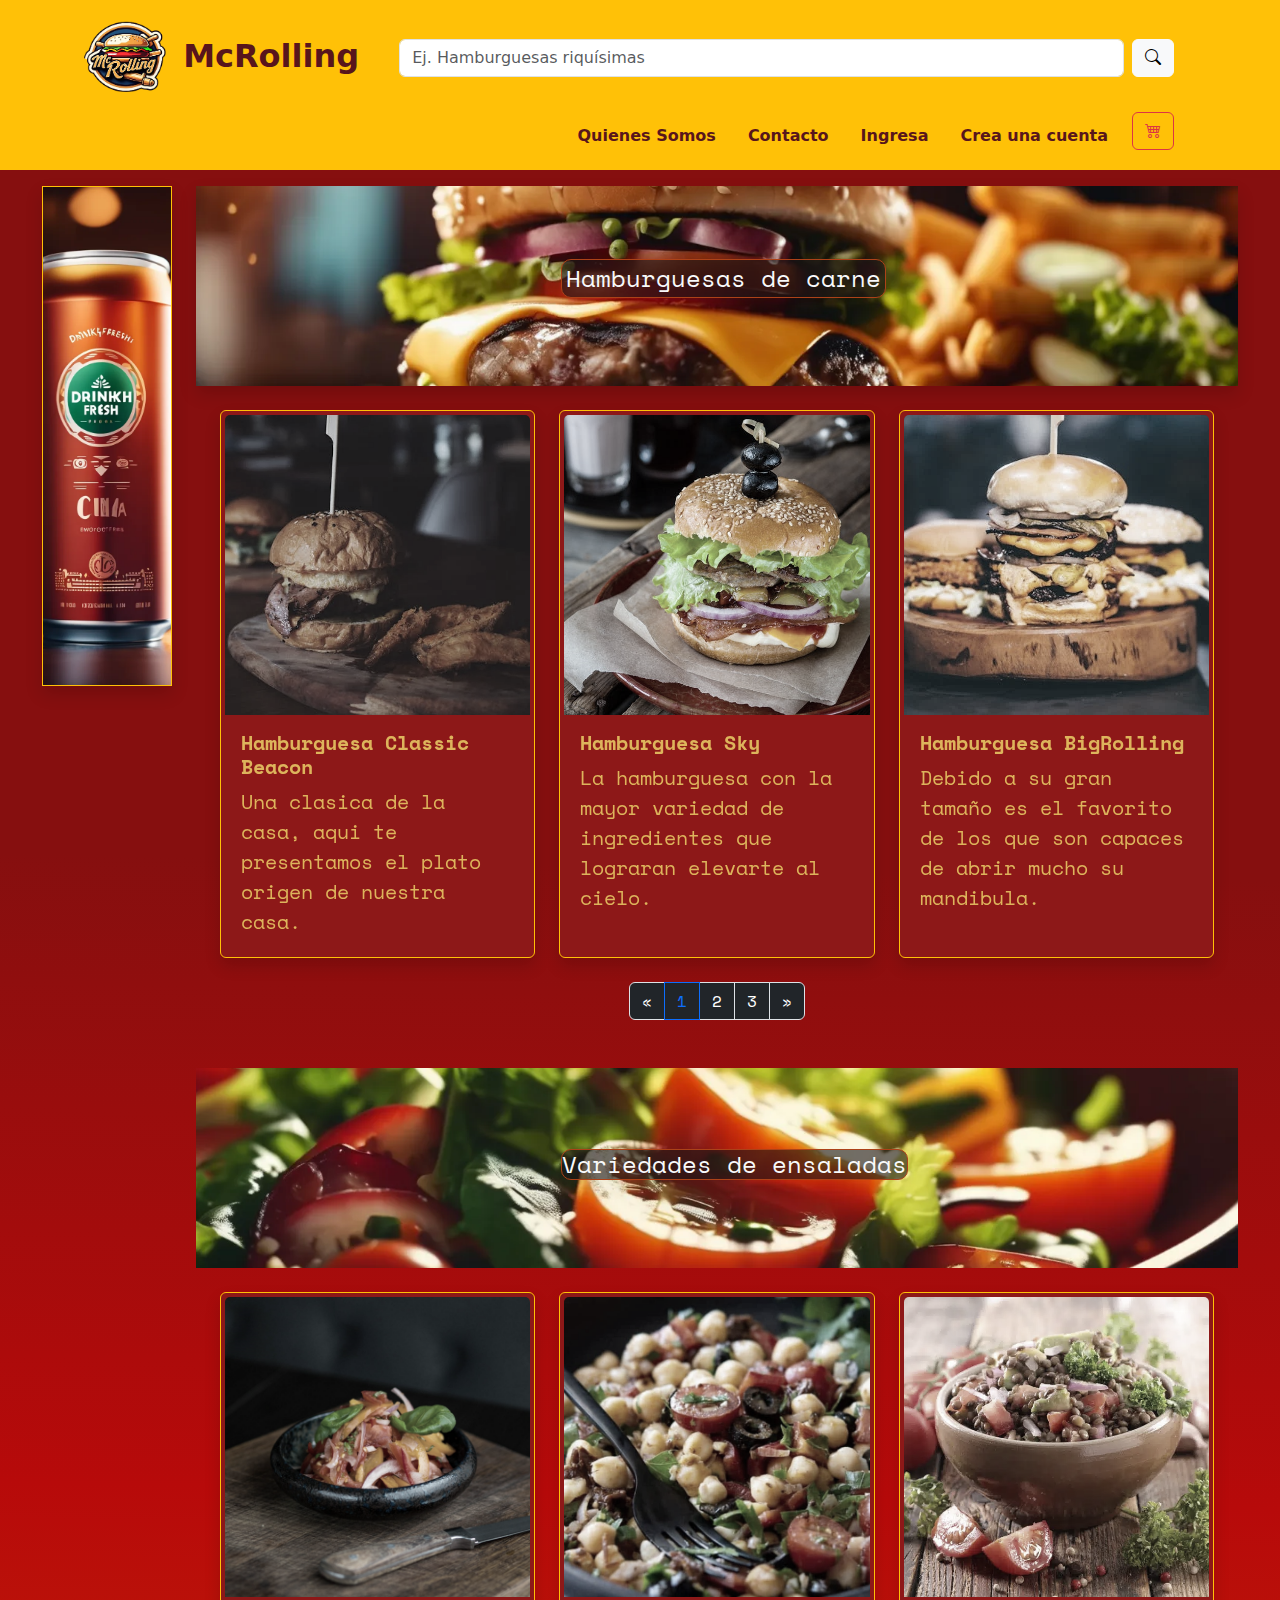
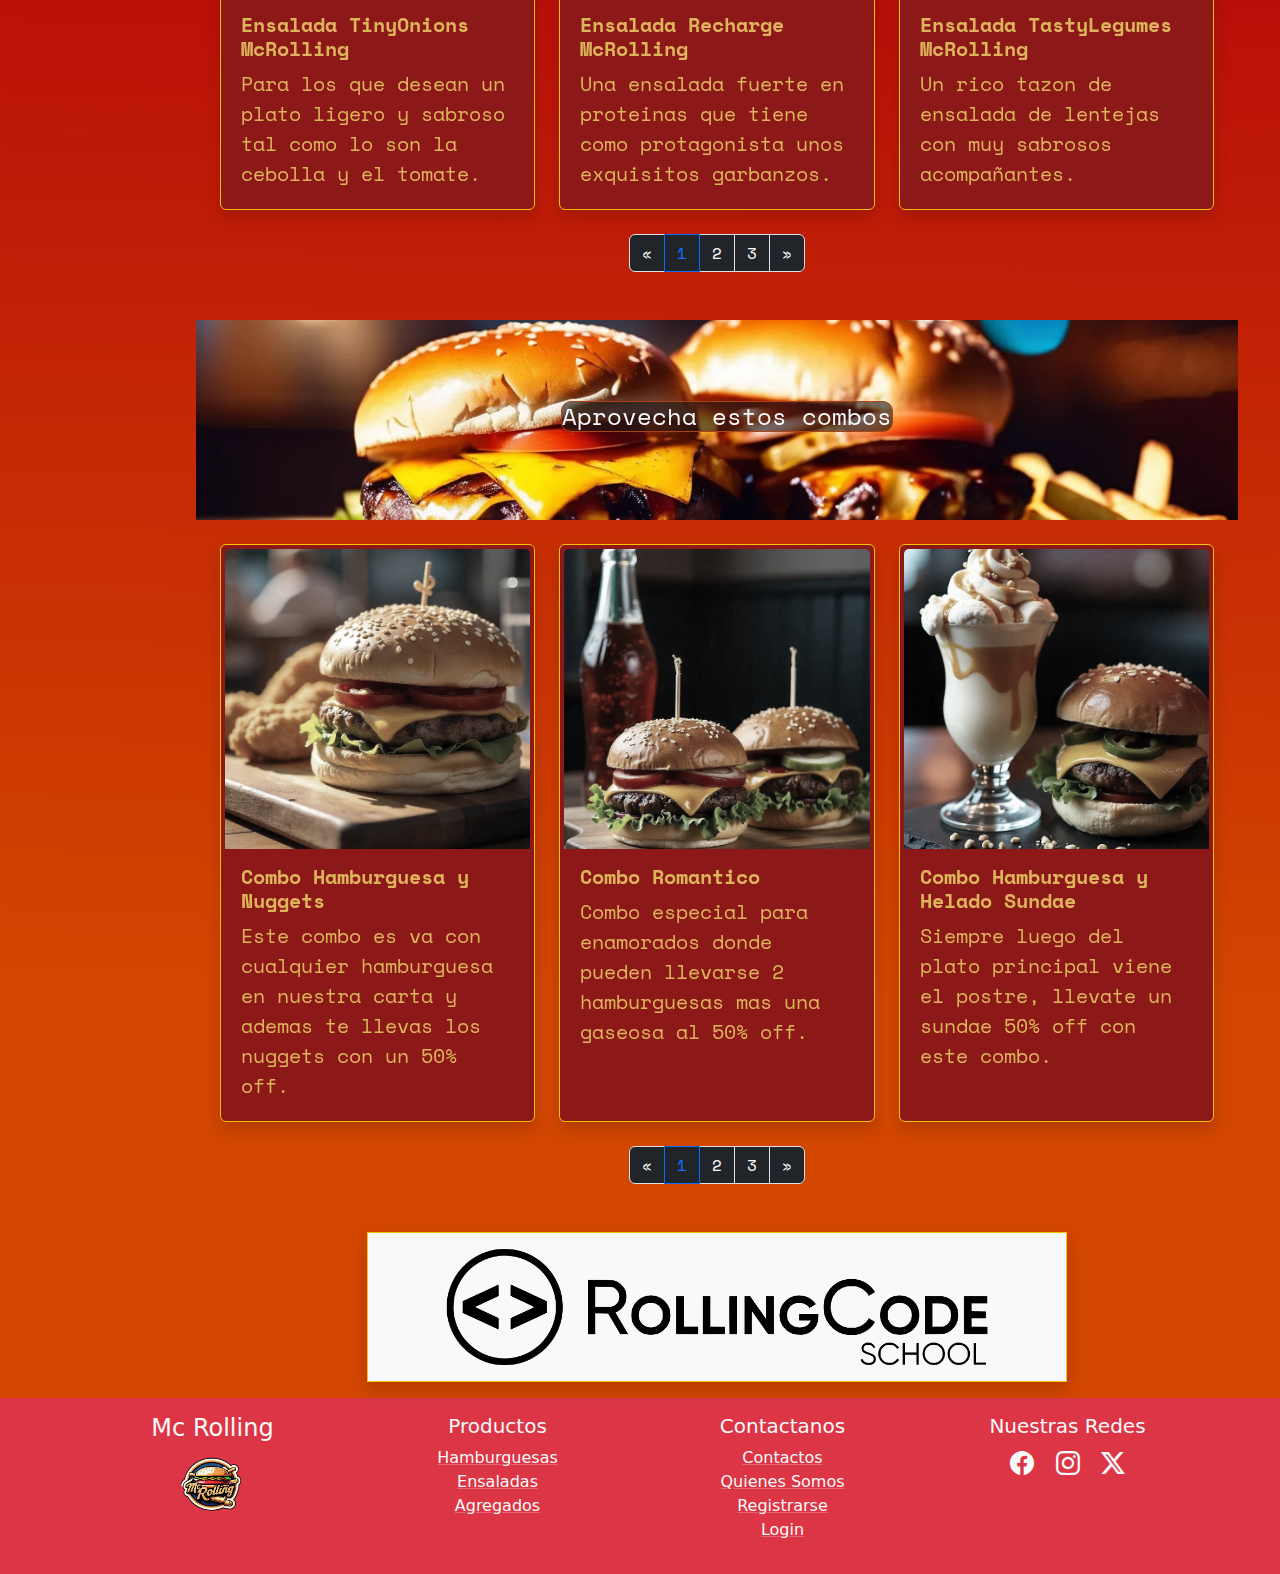
==== index.html @ 6b02cd33 "agruegue el js de boostrap al index" ====
<!DOCTYPE html>
<html lang="es">
  <head>
    <meta charset="UTF-8" />
    <meta name="viewport" content="width=device-width, initial-scale=1.0" />
    <meta
      name="Descripcion"
      content=" pagina oficial de venta de Hamburguesas McRolling"
    />
    <meta name="keywords" content="hamburguesas McRolling" />
    <meta
      name="Autor"
      content="Victor H. Llanos, Rita Natalia Borquez, Claudia Ximena Barrientos, Exequiel Ignacio Rojas"
    />
    <link rel="stylesheet" href="./css/bootstrap.min.css" />
    <link rel="stylesheet" href="./css/style.css" />
    <title>McRolling</title>
  </head>
  <body>
    <header>
      <nav class="navbar navbar-expand-lg navbar-warning bg-warning">
        <div
          class="container d-flex flex-row flex-wrap justify-content-between"
        >
          <a
            class="navbar-brand text-danger-emphasis fs-2 fw-bold titulo align-self-start"
            href="index.html"
          >
            <img
              src="./img/navbarLogo.png"
              alt="Logo"
              width="90"
              height="90"
              class="align-text-center"
            />
            <strong>McRolling</strong></a
          >
          <form
            class="d-flex justify-content-center flex-fill p-4"
            role="search"
          >
            <input
              class="form-control me-2"
              type="search"
              placeholder="Ej. Hamburguesas riquísimas"
              aria-label="Search"
            />
            <button class="btn btn btn-light" type="submit">
              <i class="bi bi-search"></i>
            </button>
          </form>

          <button
            class="navbar-toggler py-2 ms-2"
            type="button"
            data-bs-toggle="collapse"
            data-bs-target="#miMenu"
            aria-controls="navbarSupportedContent"
            aria-expanded="false"
            aria-label="Toggle navigation"
          >
            <span class="navbar-toggler-icon"></span>
          </button>
          <div
            class="collapse navbar-collapse justify-content-end align-items-end py-1"
            id="miMenu"
          >
            <ul class="navbar-nav nav-underline">
              <hr class="link-opacity-50" />
              <li class="nav-item">
                <a
                  class="nav-link text-danger-emphasis fw-bold"
                  aria-current="page"
                  href="./pages/acercaDeNosotros.html"
                  >Quienes Somos</a
                >
              </li>
              <li class="nav-item">
                <a
                  class="nav-link text-danger-emphasis fw-bold"
                  href="./pages/contactos.html"
                  >Contacto</a
                >
              </li>
              <li class="nav-item">
                <a
                  class="nav-link text-danger-emphasis fw-bold"
                  aria-current="page"
                  href="./pages/login.html"
                  >Ingresa</a
                >
              </li>
              <li class="nav-item">
                <a
                  class="nav-link text-danger-emphasis fw-bold"
                  href="./pages/registro.html"
                  >Crea una cuenta</a
                >
              </li>
            </ul>
            <form class="mb-2 px-3">
              <button class="btn btn-outline-danger me-2" type="button">
                <i class="bi bi-cart4"></i>
              </button>
            </form>
          </div>
        </div>
      </nav>
    </header>
    <main class="bg-main-fuente py-3">
      <section class="container-fluid">
        <div class="row justify-content-center gap-4 contenedor-sticky">
          <a
            class="col-2 contenedor-publicidad bg-warning p-0 border border-warning shadow"
            href="./pages/error404.html"
            target="_blank"
          >
            <img
              src="./img/Banner publicidad 2.png"
              alt="Imagen publicitario"
              class="img-publicidad"
            />
          </a>

          <div class="col-12 col-md-10 col-lg-10 row justify-content-center">
            <div class="contenedor-titulo-categoria">
              <img
                src="./img/img categoria titulo 1.png"
                alt="Categoria hamburguesas de carne"
                class="img-titulo-categoria shadow"
              />
              <h4 class="text-light titulo-categoria text-center p-1">
                Hamburguesas de carne
              </h4>
            </div>

            <div class="row col-12 py-3 justify-content-center">
              <article class="col-12 col-md-6 col-lg-4 my-2">
                <a
                  class="card p-1 h-100 border-warning link-underline link-underline-opacity-0 card-articulo shadow"
                  href="./pages/detalleProducto.html"
                >
                  <img
                    src="./img/Hamburguesa grilla.png"
                    class="card-img-top"
                    alt="Hamburguesa beacon"
                  />
                  <div class="card-body">
                    <h5 class="titulo-card">Hamburguesa Classic Beacon</h5>
                    <p class="card-text lead">
                      Una clasica de la casa, aqui te presentamos el plato
                      origen de nuestra casa.
                    </p>
                  </div>
                </a>
              </article>

              <article class="col-12 col-md-6 col-lg-4 my-2">
                <a
                  class="card p-1 h-100 border-warning link-underline link-underline-opacity-0 card-articulo shadow"
                  href="./pages/error404.html"
                >
                  <img
                    src="./img/Hamburguesa grilla2.png"
                    class="card-img-top"
                    alt="Hamburguesa beacon"
                  />
                  <div class="card-body">
                    <h5 class="titulo-card">Hamburguesa Sky</h5>
                    <p class="card-text lead">
                      La hamburguesa con la mayor variedad de ingredientes que
                      lograran elevarte al cielo.
                    </p>
                  </div>
                </a>
              </article>

              <article class="col-12 col-md-6 col-lg-4 my-2">
                <a
                  class="card p-1 h-100 border-warning link-underline link-underline-opacity-0 card-articulo shadow"
                  href="./pages/error404.html"
                >
                  <img
                    src="./img/Hamburguesa grilla3.png"
                    class="card-img-top"
                    alt="Hamburguesa beacon"
                  />
                  <div class="card-body">
                    <h5 class="titulo-card">Hamburguesa BigRolling</h5>
                    <p class="card-text lead">
                      Debido a su gran tamaño es el favorito de los que son
                      capaces de abrir mucho su mandibula.
                    </p>
                  </div>
                </a>
              </article>

              <div class="d-flex justify-content-center py-3">
                <nav aria-label="Navegacion de pagina categoria hamburguesas">
                  <ul class="pagination">
                    <li class="page-item">
                      <a
                        class="page-link text-bg-dark"
                        href="./pages/error404.html"
                        aria-label="Previous"
                      >
                        <span aria-hidden="true">&laquo;</span>
                      </a>
                    </li>
                    <li class="page-item active">
                      <a
                        class="page-link bg-dark text-primary"
                        href="./pages/error404.html"
                        >1</a
                      >
                    </li>
                    <li class="page-item">
                      <a
                        class="page-link text-bg-dark"
                        href="./pages/error404.html"
                        >2</a
                      >
                    </li>
                    <li class="page-item">
                      <a
                        class="page-link text-bg-dark"
                        href="./pages/error404.html"
                        >3</a
                      >
                    </li>
                    <li class="page-item">
                      <a
                        class="page-link text-bg-dark"
                        href="./pages/error404.html"
                        aria-label="Next"
                      >
                        <span aria-hidden="true">&raquo;</span>
                      </a>
                    </li>
                  </ul>
                </nav>
              </div>
            </div>

            <div class="contenedor-titulo-categoria">
              <img
                src="./img/img categoria titulo 2.png"
                alt="Categoria hamburguesas de carne"
                class="img-titulo-categoria"
              />
              <h4 class="text-light titulo-categoria text-center">
                Variedades de ensaladas
              </h4>
            </div>

            <div class="row col-12 py-3 justify-content-center">
              <article class="col-12 col-md-6 col-lg-4 my-2">
                <a
                  class="card p-1 h-100 border-warning link-underline link-underline-opacity-0 card-articulo shadow"
                  href="./pages/error404.html"
                >
                  <img
                    src="./img/Ensalada grilla 1.jpg"
                    class="card-img-top"
                    alt="Hamburguesa beacon"
                  />
                  <div class="card-body">
                    <h5 class="titulo-card">Ensalada TinyOnions McRolling</h5>
                    <p class="card-text lead">
                      Para los que desean un plato ligero y sabroso tal como lo
                      son la cebolla y el tomate.
                    </p>
                  </div>
                </a>
              </article>

              <article class="col-12 col-md-6 col-lg-4 my-2">
                <a
                  class="card p-1 h-100 border-warning link-underline link-underline-opacity-0 card-articulo shadow"
                  href="./pages/error404.html"
                >
                  <img
                    src="./img/Ensalada grilla 2.jpg"
                    class="card-img-top"
                    alt="Hamburguesa beacon"
                  />
                  <div class="card-body">
                    <h5 class="titulo-card">Ensalada Recharge McRolling</h5>
                    <p class="card-text lead">
                      Una ensalada fuerte en proteinas que tiene como
                      protagonista unos exquisitos garbanzos.
                    </p>
                  </div>
                </a>
              </article>

              <article class="col-12 col-md-6 col-lg-4 my-2">
                <a
                  class="card p-1 h-100 border-warning link-underline link-underline-opacity-0 card-articulo shadow"
                  href="./pages/detalleProducto2.html"
                >
                  <img
                    src="./img/Ensalada grilla 3.jpg"
                    class="card-img-top"
                    alt="Hamburguesa beacon"
                  />
                  <div class="card-body">
                    <h5 class="titulo-card">Ensalada TastyLegumes McRolling</h5>
                    <p class="card-text lead">
                      Un rico tazon de ensalada de lentejas con muy sabrosos
                      acompañantes.
                    </p>
                  </div>
                </a>
              </article>

              <div class="d-flex justify-content-center py-3">
                <nav aria-label="Navegacion de pagina categoria hamburguesas">
                  <ul class="pagination">
                    <li class="page-item">
                      <a
                        class="page-link text-bg-dark"
                        href="./pages/error404.html"
                        aria-label="Previous"
                      >
                        <span aria-hidden="true">&laquo;</span>
                      </a>
                    </li>
                    <li class="page-item active">
                      <a
                        class="page-link bg-dark text-primary"
                        href="./pages/error404.html"
                        >1</a
                      >
                    </li>
                    <li class="page-item">
                      <a
                        class="page-link text-bg-dark"
                        href="./pages/error404.html"
                        >2</a
                      >
                    </li>
                    <li class="page-item">
                      <a
                        class="page-link text-bg-dark"
                        href="./pages/error404.html"
                        >3</a
                      >
                    </li>
                    <li class="page-item">
                      <a
                        class="page-link text-bg-dark"
                        href="./pages/error404.html"
                        aria-label="Next"
                      >
                        <span aria-hidden="true">&raquo;</span>
                      </a>
                    </li>
                  </ul>
                </nav>
              </div>
            </div>

            <div class="contenedor-titulo-categoria">
              <img
                src="./img/img categoria titulo 3.png"
                alt="Categoria hamburguesas de carne"
                class="img-titulo-categoria"
              />
              <h4 class="text-light titulo-categoria text-center">
                Aprovecha estos combos
              </h4>
            </div>

            <div class="row col-12 py-3 justify-content-center">
              <article class="col-12 col-md-6 col-lg-4 my-2">
                <a
                  class="card p-1 h-100 border-warning link-underline link-underline-opacity-0 card-articulo shadow"
                  href="./pages/error404.html"
                >
                  <img
                    src="./img/Combo grilla 1.jpg"
                    class="card-img-top"
                    alt="Hamburguesa beacon"
                  />
                  <div class="card-body">
                    <h5 class="titulo-card">Combo Hamburguesa y Nuggets</h5>
                    <p class="card-text lead">
                      Este combo es va con cualquier hamburguesa en nuestra
                      carta y ademas te llevas los nuggets con un 50% off.
                    </p>
                  </div>
                </a>
              </article>

              <article class="col-12 col-md-6 col-lg-4 my-2">
                <a
                  class="card p-1 h-100 border-warning link-underline link-underline-opacity-0 card-articulo shadow"
                  href="./pages/error404.html"
                >
                  <img
                    src="./img/Combo grilla 2.jpeg"
                    class="card-img-top"
                    alt="Hamburguesa beacon"
                  />
                  <div class="card-body">
                    <h5 class="titulo-card">Combo Romantico</h5>
                    <p class="card-text lead">
                      Combo especial para enamorados donde pueden llevarse 2
                      hamburguesas mas una gaseosa al 50% off.
                    </p>
                  </div>
                </a>
              </article>

              <article class="col-12 col-md-6 col-lg-4 my-2">
                <a
                  class="card p-1 h-100 border-warning link-underline link-underline-opacity-0 card-articulo shadow"
                  href="./pages/error404.html"
                >
                  <img
                    src="./img/Combo grilla 3.jpeg"
                    class="card-img-top"
                    alt="Hamburguesa beacon"
                  />
                  <div class="card-body">
                    <h5 class="titulo-card">
                      Combo Hamburguesa y Helado Sundae
                    </h5>
                    <p class="card-text lead">
                      Siempre luego del plato principal viene el postre, llevate
                      un sundae 50% off con este combo.
                    </p>
                  </div>
                </a>
              </article>

              <div class="d-flex justify-content-center py-3">
                <nav aria-label="Navegacion de pagina categoria hamburguesas">
                  <ul class="pagination">
                    <li class="page-item">
                      <a
                        class="page-link text-bg-dark"
                        href="./pages/error404.html"
                        aria-label="Previous"
                      >
                        <span aria-hidden="true">&laquo;</span>
                      </a>
                    </li>
                    <li class="page-item active">
                      <a
                        class="page-link bg-dark text-primary"
                        href="./pages/error404.html"
                        >1</a
                      >
                    </li>
                    <li class="page-item">
                      <a
                        class="page-link text-bg-dark"
                        href="./pages/error404.html"
                        >2</a
                      >
                    </li>
                    <li class="page-item">
                      <a
                        class="page-link text-bg-dark"
                        href="./pages/error404.html"
                        >3</a
                      >
                    </li>
                    <li class="page-item">
                      <a
                        class="page-link text-bg-dark"
                        href="./pages/error404.html"
                        aria-label="Next"
                      >
                        <span aria-hidden="true">&raquo;</span>
                      </a>
                    </li>
                  </ul>
                </nav>
              </div>
            </div>
            <a
              class="col-12 contenedor-publicidad-2 bg-light border border-warning shadow"
              href="https://web.rollingcodeschool.com/"
              target="_blank"
            >
              <img
                src="./img/Banner publicidad.png"
                alt="Imagen publicitario"
                class="img-publicidad-2"
              />
            </a>
          </div>
        </div>
      </section>
    </main>
    <footer class="bg-danger py-3 text-light">
      <div class="container">
        <div class="row">
          <article class="col-12 col-md-6 col-lg-3 text-center text-ld-start">
            <h5 class="fs-4">Mc Rolling</h5>
            <a href="./index.html">
              <img
                src="./img/descarga.png"
                alt="Logo de McRolling"
                class="logofooter"
              />
            </a>
          </article>
          <article class="col-12 col-md-6 col-lg-3 text-center text-ld-start">
            <h5>Productos</h5>
            <ul class="list-unstyled">
              <li>
                <a
                  href="./index.html"
                  class="link-light link-underline-opacity-25 link-underline-opacity-100-hover"
                  >Hamburguesas</a
                >
              </li>
              <li>
                <a
                  href="./index.html"
                  class="link-light link-underline-opacity-25 link-underline-opacity-100-hover"
                  >Ensaladas</a
                >
              </li>
              <li>
                <a
                  href="./index.html"
                  class="link-light link-underline-opacity-25 link-underline-opacity-100-hover"
                  >Agregados</a
                >
              </li>
            </ul>
          </article>
          <article class="col-12 col-md-6 col-lg-3 text-center text-ld-start">
            <h5>Contactanos</h5>
            <ul class="list-unstyled">
              <li>
                <a
                  href="./pages/contactos.html"
                  class="link-light link-underline-opacity-25 link-underline-opacity-100-hover"
                  >Contactos</a
                >
              </li>
              <li>
                <a
                  href="./pages/acercaDeNosotros.html"
                  class="link-light link-underline-opacity-25 link-underline-opacity-100-hover"
                  >Quienes Somos</a
                >
              </li>
              <li>
                <a
                  href="./pages/registro.html"
                  class="link-light link-underline-opacity-25 link-underline-opacity-100-hover"
                  >Registrarse</a
                >
              </li>
              <li>
                <a
                  href="./pages/login.html"
                  class="link-light link-underline-opacity-25 link-underline-opacity-100-hover"
                  >Login</a
                >
              </li>
            </ul>
          </article>
          <article class="col-12 col-md-6 col-lg-3 text-center text-ld-start">
            <h5>Nuestras Redes</h5>
            <a
              href="https://www.facebook.com/?locale=es_LA"
              target="_blank"
              class="link-light fs-4 mx-2"
              ><i class="bi bi-facebook"></i
            ></a>
            <a
              href="https://www.instagram.com/"
              target="_blank"
              class="link-light fs-4 mx-2"
              ><i class="bi bi-instagram"></i
            ></a>
            <a
              href="https://x.com/?lang=es"
              target="_blank"
              class="link-light fs-4 mx-2"
              ><i class="bi bi-twitter-x"></i
            ></a>
          </article>
        </div>
      </footer>
  </body>
 <script src="./js/bootstrap.min.js"></script>
</html>
---- css/style.css ----
@import url("https://cdn.jsdelivr.net/npm/bootstrap-icons@1.11.3/font/bootstrap-icons.min.css");
@import url("https://fonts.googleapis.com/css2?family=Space+Mono:ital,wght@0,400;0,700;1,400;1,700&display=swap");

@font-face {
  font-family: "BlackHanSans";
  src: url("../fonts/BlackHanSans-Regular.ttf");
  font-weight: 400;
  font-style: normal;
}

body {
  display: flex;
  flex-direction: column;
  min-height: 100vh;
}

main {
  flex-grow: 1;
}

.bg-main-fuente {
  background-image: linear-gradient(
    181.3deg,
    rgba(134, 15, 15, 1) 24.9%,
    rgba(183, 10, 10, 1) 46.9%,
    rgba(210, 70, 0, 1) 85.1%
  );
  font-family: "Space Mono", monospace;
  font-weight: 400;
  font-style: normal;
}

.contenedor-sticky {
  position: relative;
}

.contenedor-publicidad {
  height: 500px;
  width: 200px;
  position: sticky;
  top: 20px;
}

.img-publicidad {
  width: 100%;
  height: 100%;
  object-fit: cover;
}

.contenedor-publicidad-2 {
  height: 150px;
  width: 600px;
}

.img-publicidad-2 {
  width: 100%;
  height: 100%;
  object-fit: cover;
}

.contenedor-titulo-categoria {
  position: relative;
  height: 200px;
  padding: 0;
}

.titulo-categoria {
  position: absolute;
  left: 35%;
  bottom: 40%;
  border: solid 1px rgb(172, 66, 24);
  border-radius: 10px;
  background: rgba(27, 22, 22, 0.616);
}

.img-titulo-categoria {
  width: 100%;
  height: 100%;
  object-fit: cover;
}

.titulo-card {
  font-family: "Space Mono", monospace;
  font-weight: 700;
  font-style: normal;
}

.card-articulo {
  background-color: rgb(141, 24, 24);
  color: rgb(221, 180, 92);
  transition-duration: 600ms;
  transition-timing-function: ease-in-out;
}

.card-articulo:hover {
  color: rgb(252, 115, 3);
  background-color: #02070fc7;
  transition-duration: 600ms;
  transition-timing-function: ease-in-out;
  transform: scale(0.9);
}

.card-img-top {
  filter: grayscale(60%);
  transition-duration: 600ms;
  transition-timing-function: ease-in-out;
  height: 300px;
  object-fit: cover;
}

.card-img-top:hover {
  filter: grayscale(0%);
  transition-duration: 600ms;
  transition-timing-function: ease-in-out;
}

.contenedor-descripcion {
  background-color: #ed7512;
  color: black;
}

.contenedor-img-descripcion-producto {
  height: 150px;
  width: 150px;
}

.img-descripcion-producto {
  height: 100%;
  width: 100;
  object-fit: cover;
}

.contenedor-img-detalle-producto {
  height: 450px;
}

.img-detalle-producto {
  width: 100%;
  height: 100%;
  object-fit: cover;
}

.boton-ingredientes {
  height: 50px;
  width: 50px;
}

.contenedor-ingrediente {
  height: 80px;
  width: 80px;
  background-color: green;
}

.img-badge {
  width: 100%;
  height: 100%;
  object-fit: contain;
}

.color-texto {
  color: black;
}

.logofooter {
  width: 26%;
}

.logofooter:hover {
  width: 30%;
}

.img-carrito{
  width: 100%;
  height: 70vh;
  object-fit: cover;
  border-radius: 5%;
}

.img-avatar{
  width: 100%;
  height: 100%;
  object-fit: cover;
}

.color-texto-card{
  color: rgb(252, 115, 3);
}

.btn-inicio-como{
  height: 25px;
}

/* Media de publicidades */

@media (min-width: 320px) and (max-width: 767px) {
  .contenedor-publicidad {
    display: none;
  }
  .img-carrito{
    display: none;
  }
}

@media (min-width: 768px) and (max-width: 991px) {
  .contenedor-publicidad {
    height: 350px;
    width: 110px;
  }
  .img-carrito{
    height: 100%;
  }
}

@media (min-width: 992px) {
  .contenedor-publicidad {
    height: 500px;
    width: 130px;
  }
}

@media (min-width: 320px) and (max-width: 767px) {
  .contenedor-publicidad-2 {
    height: 120px;
  }
}

@media (min-width: 992px) and (max-width: 1399px) {
  .contenedor-publicidad-2 {
    height: 150px;
    width: 700px;
  }
}

/* Media de titulos de categorias */

@media (max-width: 374px) {
  .titulo-categoria {
    left: 2%;
    bottom: 35%;
  }

  .contenedor-titulo-categoria {
    height: 140px;
  }
}

@media (min-width: 375px) and (max-width: 424px) {
  .titulo-categoria {
    left: 9%;
    bottom: 35%;
  }

  .contenedor-titulo-categoria {
    height: 150px;
  }
}

@media (min-width: 425px) and (max-width: 539px) {
  .titulo-categoria {
    left: 14%;
    bottom: 35%;
  }

  .contenedor-titulo-categoria {
    height: 160px;
  }
}

@media (min-width: 540px) and (max-width: 767px) {
  .titulo-categoria {
    left: 25%;
    bottom: 35%;
  }

  .contenedor-titulo-categoria {
    height: 160px;
  }
}

@media (min-width: 768px) and (max-width: 991px) {
  .titulo-categoria {
    left: 25%;
    bottom: 35%;
  }

  .contenedor-titulo-categoria {
    height: 170px;
  }
}

@media (min-width: 320px) and (max-width: 425px) {
  .contenedor-img-detalle-producto {
    height: 250px;
  }
}

@media (min-width: 320px) and (max-width: 425px) {
  .contenedor-img-descripcion-producto {
    height: 100px;
  }
}

@media (max-width: 991px) {
  .img-d-none{
    display: none;
  }
}
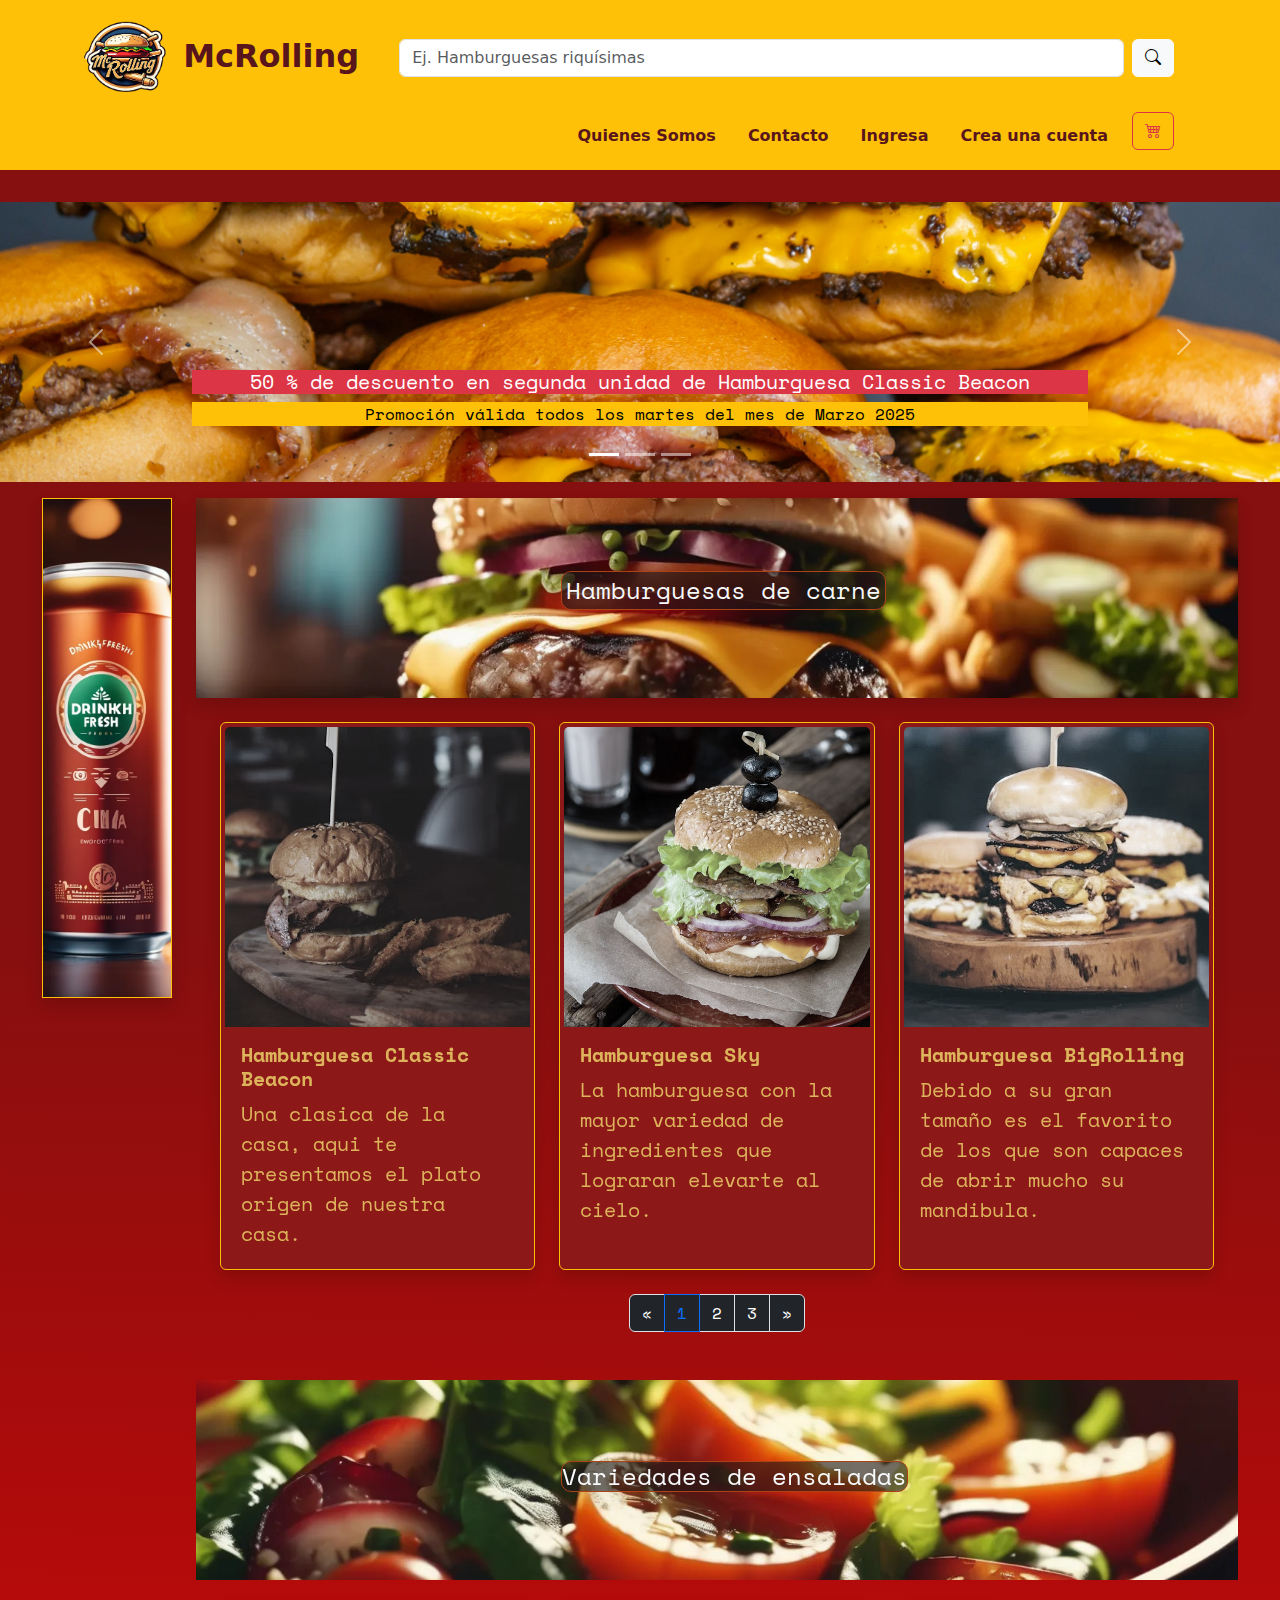
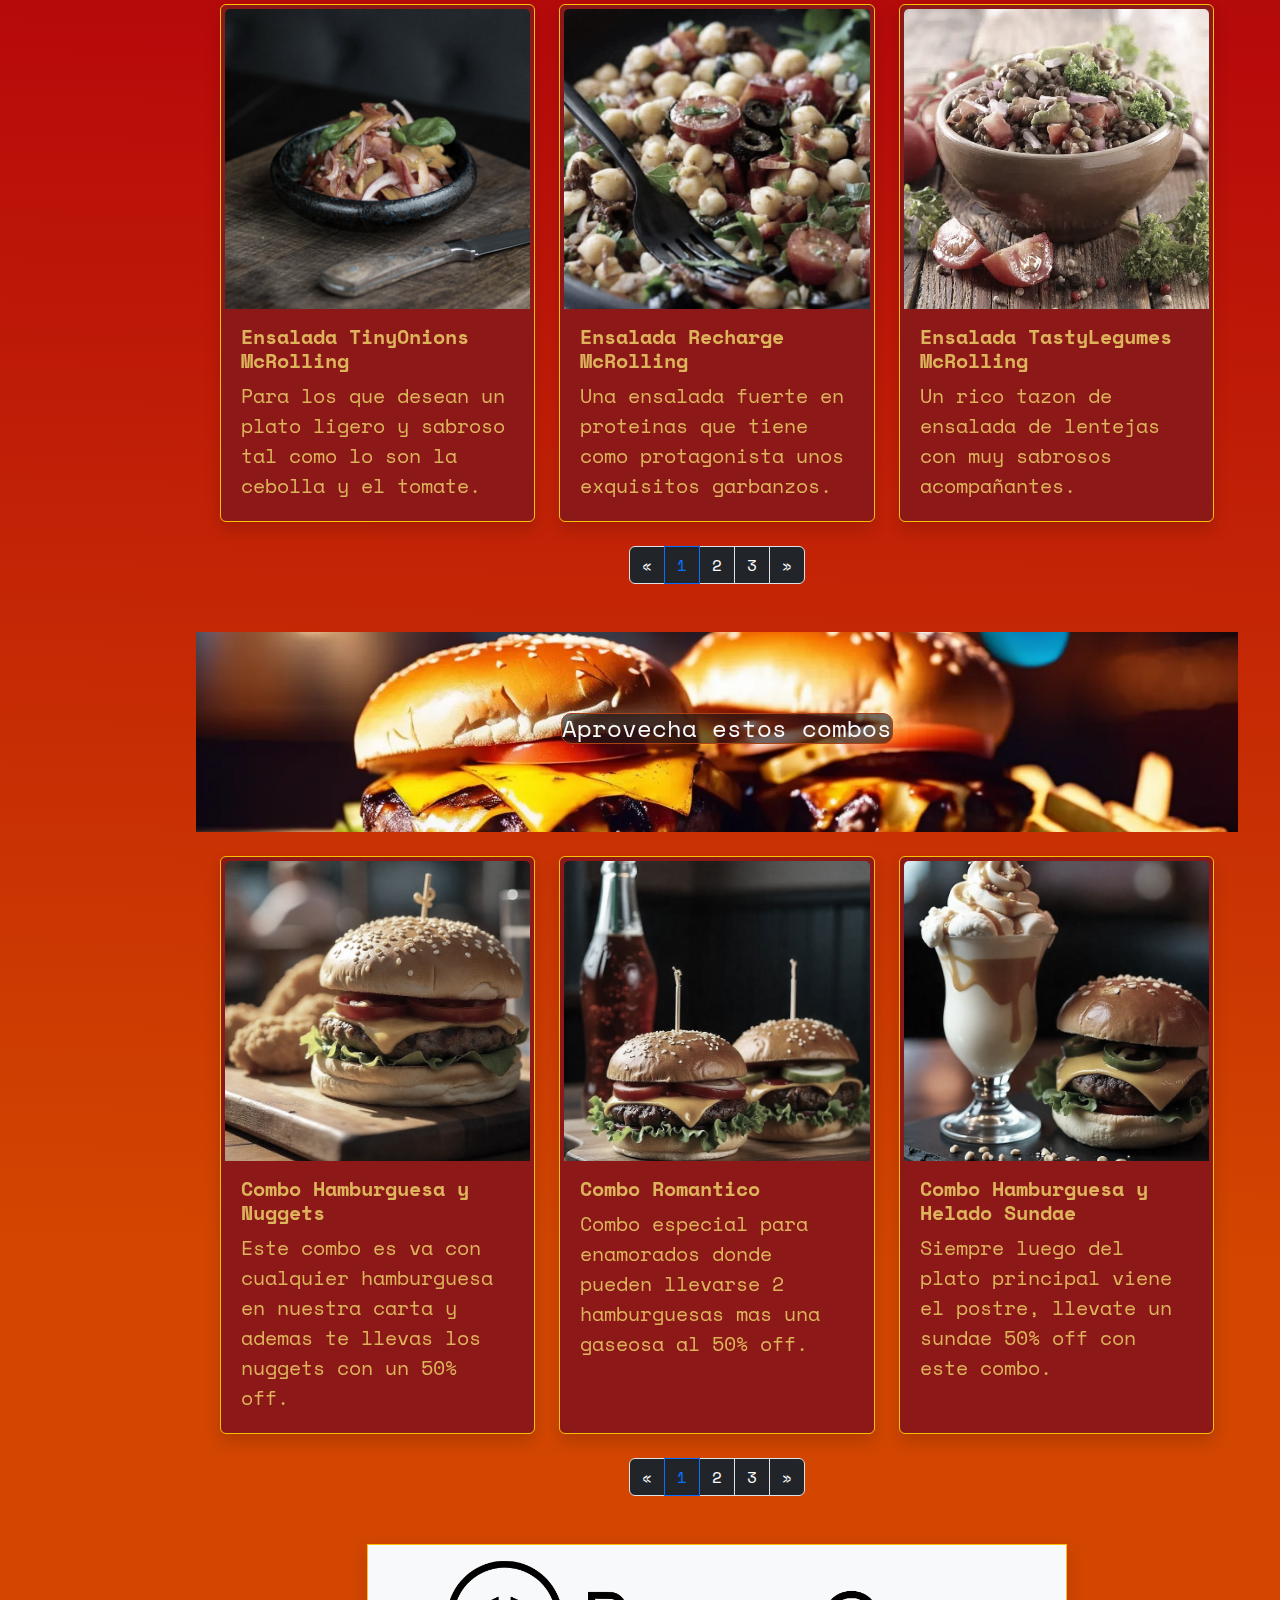
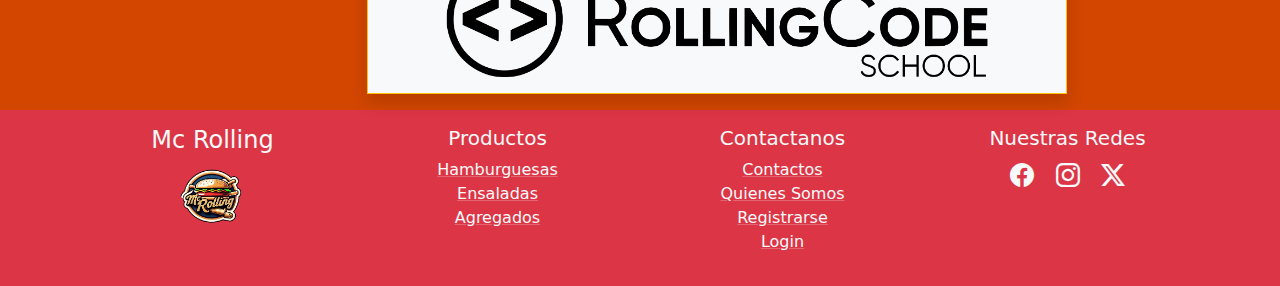
==== commit 64ed2ef1: "Merge branch 'dev' of https://github.com/victorhoracio/McRolling into slider" ====
--- a/index.html
+++ b/index.html
@@ -99,8 +99,7 @@
               </li>
             </ul>
             <form class="mb-2 px-3">
-              <button class="btn btn-outline-danger me-2" type="button">
-                <i class="bi bi-cart4"></i>
+              <a class="btn btn-outline-danger me-2" href="./pages/detalleCarrito.html">  <i class="bi bi-cart4"></i></a>      
               </button>
             </form>
           </div>
@@ -108,6 +107,44 @@
       </nav>
     </header>
     <main class="bg-main-fuente py-3">
+      <section id="carouselMcRolling" class="carousel slide my-3">
+        <div class="carousel-indicators">
+          <button type="button" data-bs-target="#carouselMcRolling" data-bs-slide-to="0" class="active" aria-current="true" aria-label="Slide 1"></button>
+          <button type="button" data-bs-target="#carouselMcRolling" data-bs-slide-to="1" aria-label="Slide 2"></button>
+          <button type="button" data-bs-target="#carouselMcRolling" data-bs-slide-to="2" aria-label="Slide 3"></button>
+        </div>
+        <div class="carousel-inner">
+          <div class="carousel-item active">
+            <img src="./img/slider hamb 1.jpg" class="d-block w-100 img-banner-promociones" alt="torre de hamburguesas">
+            <div class="carousel-caption d-block">
+              <h5 class="fs-md-2 text-bg-danger">50 % de descuento en segunda unidad de Hamburguesa Classic Beacon</h5>
+              <p class="text-bg-warning">Promoción válida todos los martes del mes de Marzo 2025 </p>
+            </div>
+          </div>
+          <div class="carousel-item">
+            <img src="./img/slider hamb 2.jpg" class="d-block w-100 img-banner-promociones" alt="hamburguesa con papas">
+            <div class="carousel-caption d-block">
+              <h5 class="fs-md-2 text-bg-danger">Con la compra de hamburguesa BigRolling te llevas las papas DE REGALO</h5>
+              <p class="text-bg-warning">Promoción válida hasta el 30 de Abril o hasta agotar stock de 100 unidades</p>
+            </div>
+          </div>
+          <div class="carousel-item">
+            <img src="./img/slider hamb 3.jpg" class="d-block w-100 img-banner-promociones" alt="hamburguesa simple">
+            <div class="carousel-caption d-block">
+              <h5 class="fs-md-2 text-bg-danger">Envío gratis</h5>
+              <p class="text-bg-warning">Haciendo tu compra por primera vez por la web te la llevamos a tu domicilio GRATIS</p>
+            </div>
+          </div>
+        </div>
+        <button class="carousel-control-prev" type="button" data-bs-target="#carouselMcRolling" data-bs-slide="prev">
+          <span class="carousel-control-prev-icon" aria-hidden="true"></span>
+          <span class="visually-hidden">Previous</span>
+        </button>
+        <button class="carousel-control-next" type="button" data-bs-target="#carouselMcRolling" data-bs-slide="next">
+          <span class="carousel-control-next-icon" aria-hidden="true"></span>
+          <span class="visually-hidden">Next</span>
+        </button>
+      </section>
       <section class="container-fluid">
         <div class="row justify-content-center gap-4 contenedor-sticky">
           <a
@@ -121,7 +158,7 @@
               class="img-publicidad"
             />
           </a>
-
+          
           <div class="col-12 col-md-10 col-lg-10 row justify-content-center">
             <div class="contenedor-titulo-categoria">
               <img
--- a/css/style.css
+++ b/css/style.css
@@ -190,6 +190,14 @@
   height: 25px;
 }
 
+.btn-inicio-como{
+  height: 25px;
+}
+
+.img-banner-promociones {
+  height: 280px;
+  object-fit: cover;
+}
 /* Media de publicidades */
 
 @media (min-width: 320px) and (max-width: 767px) {
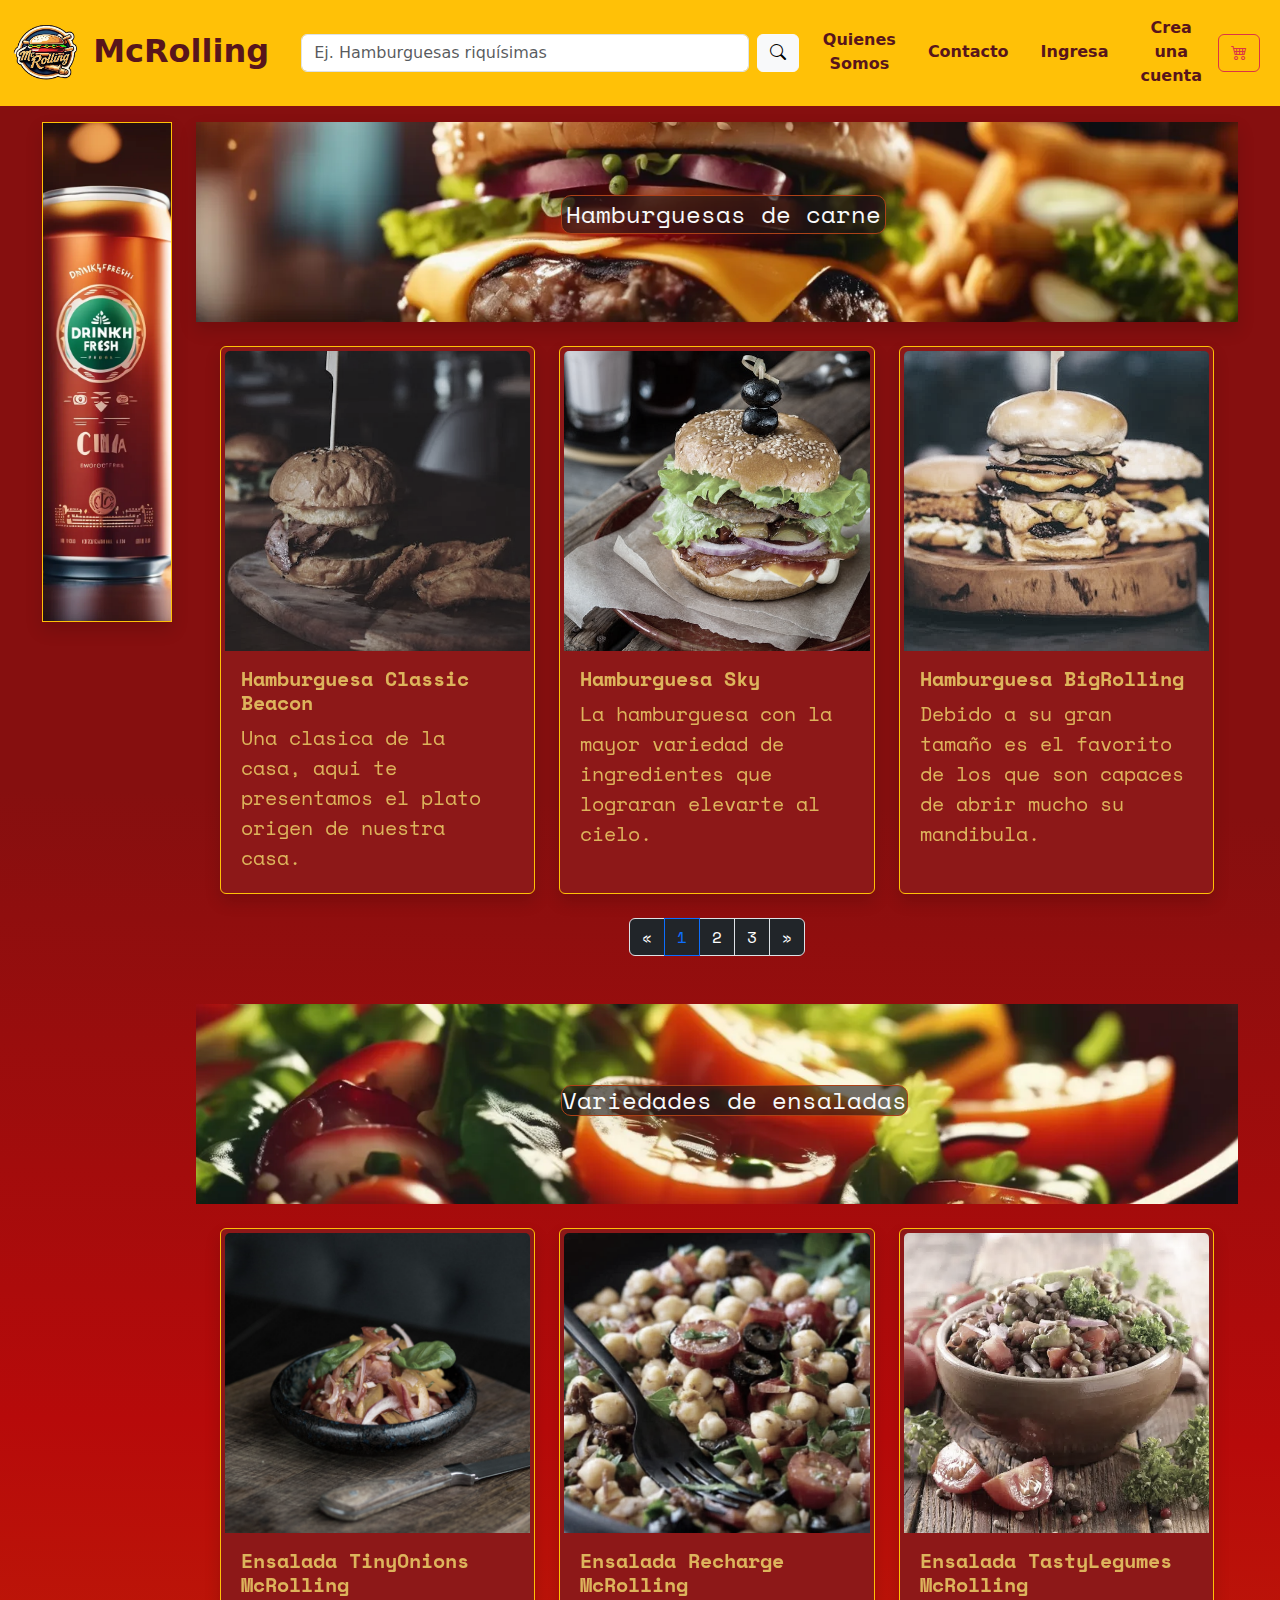
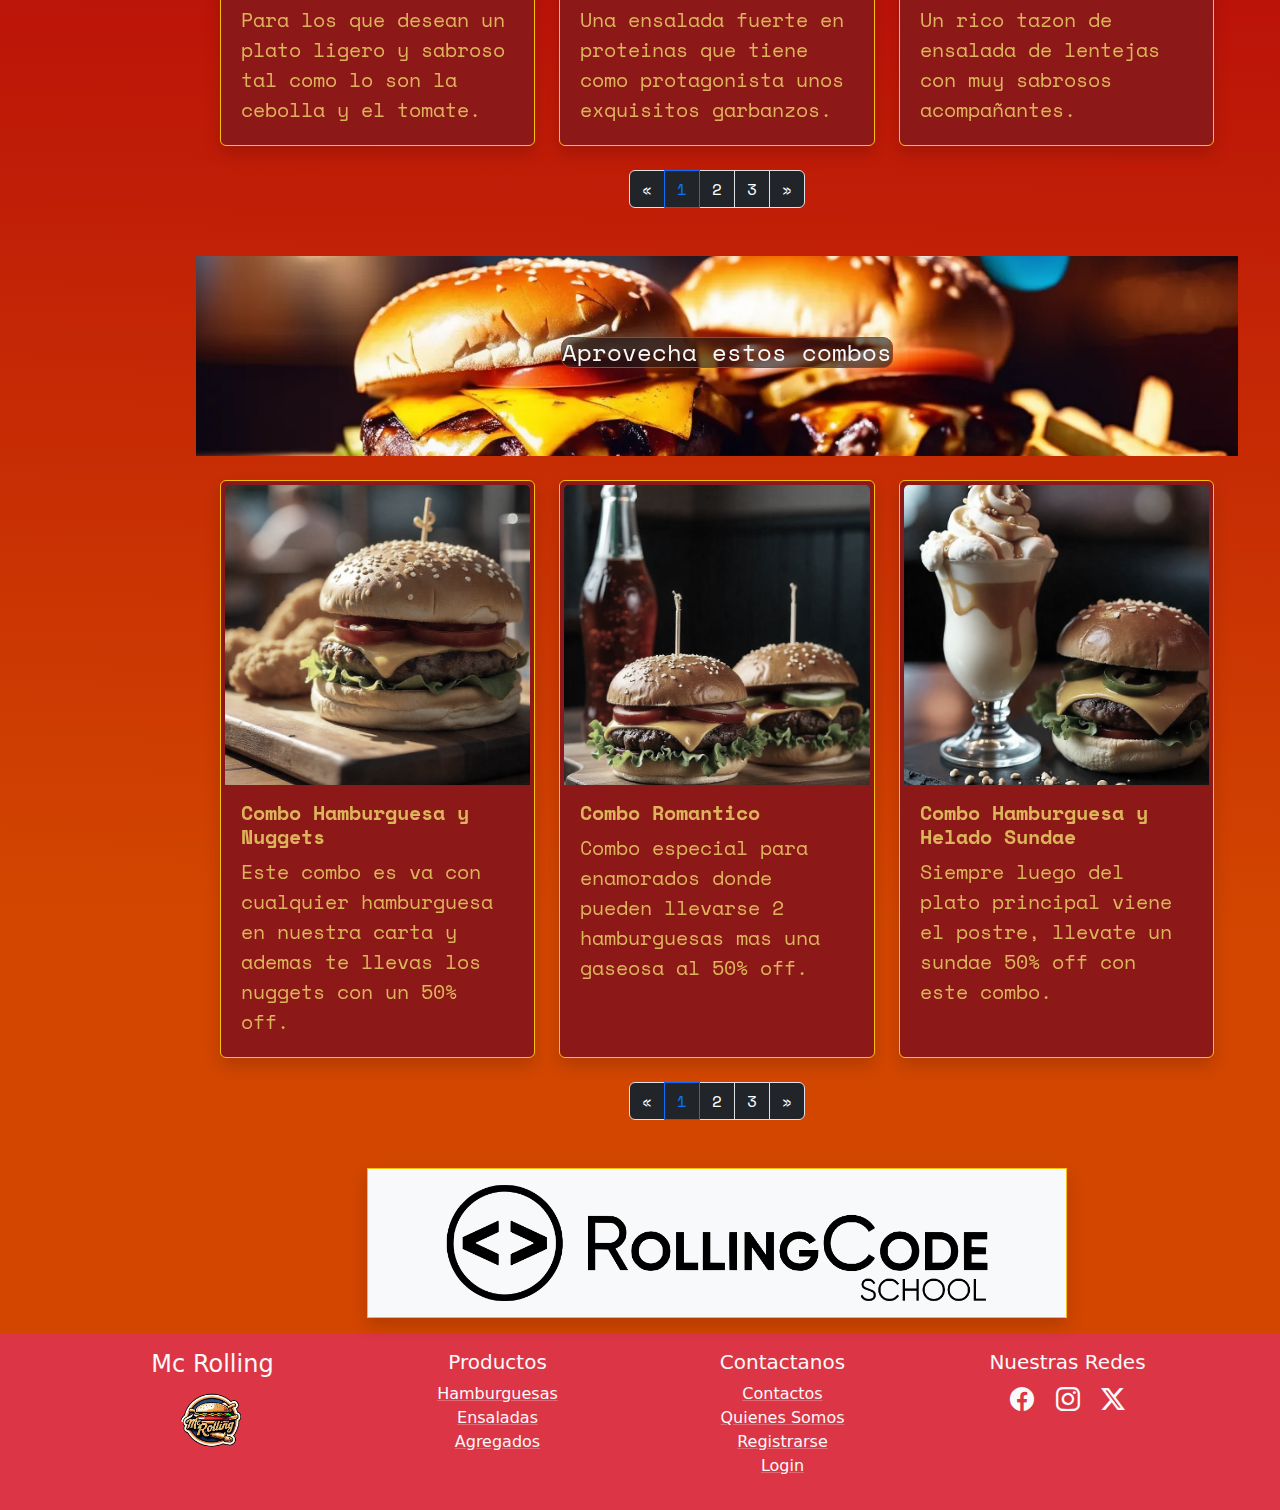
==== commit 1473bbbb: "actualice el navbar a responsive en index, di formato en index con prettier y reubique la etiqueta s" ====
--- a/index.html
+++ b/index.html
@@ -19,24 +19,33 @@
   <body>
     <header>
       <nav class="navbar navbar-expand-lg navbar-warning bg-warning">
-        <div
-          class="container d-flex flex-row flex-wrap justify-content-between"
-        >
+        <div class="container-fluid">
           <a
-            class="navbar-brand text-danger-emphasis fs-2 fw-bold titulo align-self-start"
+            class="navbar-brand text-danger-emphasis fs-2 fw-bold titulo"
             href="index.html"
           >
             <img
               src="./img/navbarLogo.png"
               alt="Logo"
-              width="90"
-              height="90"
+              width="70"
+              height="70"
               class="align-text-center"
             />
-            <strong>McRolling</strong></a
+            <strong>McRolling</strong>
+          </a>
+          <button
+            class="navbar-toggler"
+            type="button"
+            data-bs-toggle="collapse"
+            data-bs-target="#miMenu"
+            aria-controls="miMenu"
+            aria-expanded="false"
+            aria-label="Toggle navigation"
           >
+            <span class="navbar-toggler-icon"></span>
+          </button>
           <form
-            class="d-flex justify-content-center flex-fill p-4"
+            class="d-flex flex-grow-1 w-100 mt-2 mt-lg-0 mx-lg-3"
             role="search"
           >
             <input
@@ -45,52 +54,45 @@
               placeholder="Ej. Hamburguesas riquísimas"
               aria-label="Search"
             />
-            <button class="btn btn btn-light" type="submit">
+            <button class="btn btn-light" type="submit">
               <i class="bi bi-search"></i>
             </button>
           </form>
-
-          <button
-            class="navbar-toggler py-2 ms-2"
-            type="button"
-            data-bs-toggle="collapse"
-            data-bs-target="#miMenu"
-            aria-controls="navbarSupportedContent"
-            aria-expanded="false"
-            aria-label="Toggle navigation"
-          >
-            <span class="navbar-toggler-icon"></span>
-          </button>
           <div
-            class="collapse navbar-collapse justify-content-end align-items-end py-1"
+            class="collapse navbar-collapse justify-content-end text-center"
             id="miMenu"
           >
             <ul class="navbar-nav nav-underline">
-              <hr class="link-opacity-50" />
-              <li class="nav-item">
+              <li
+                class="nav-item d-flex align-items-center justify-content-center"
+              >
                 <a
                   class="nav-link text-danger-emphasis fw-bold"
-                  aria-current="page"
                   href="./pages/acercaDeNosotros.html"
                   >Quienes Somos</a
                 >
               </li>
-              <li class="nav-item">
+              <li
+                class="nav-item d-flex align-items-center justify-content-center"
+              >
                 <a
                   class="nav-link text-danger-emphasis fw-bold"
                   href="./pages/contactos.html"
                   >Contacto</a
                 >
               </li>
-              <li class="nav-item">
+              <li
+                class="nav-item d-flex align-items-center justify-content-center"
+              >
                 <a
                   class="nav-link text-danger-emphasis fw-bold"
-                  aria-current="page"
                   href="./pages/login.html"
                   >Ingresa</a
                 >
               </li>
-              <li class="nav-item">
+              <li
+                class="nav-item d-flex align-items-center justify-content-center"
+              >
                 <a
                   class="nav-link text-danger-emphasis fw-bold"
                   href="./pages/registro.html"
@@ -98,53 +100,19 @@
                 >
               </li>
             </ul>
-            <form class="mb-2 px-3">
-              <a class="btn btn-outline-danger me-2" href="./pages/detalleCarrito.html">  <i class="bi bi-cart4"></i></a>      
-              </button>
-            </form>
+            <div class="mt-2 mt-lg-0 mx-2">
+              <a
+                class="btn btn-outline-danger"
+                href="./pages/detalleCarrito.html"
+              >
+                <i class="bi bi-cart4"></i>
+              </a>
+            </div>
           </div>
         </div>
       </nav>
     </header>
     <main class="bg-main-fuente py-3">
-      <section id="carouselMcRolling" class="carousel slide my-3">
-        <div class="carousel-indicators">
-          <button type="button" data-bs-target="#carouselMcRolling" data-bs-slide-to="0" class="active" aria-current="true" aria-label="Slide 1"></button>
-          <button type="button" data-bs-target="#carouselMcRolling" data-bs-slide-to="1" aria-label="Slide 2"></button>
-          <button type="button" data-bs-target="#carouselMcRolling" data-bs-slide-to="2" aria-label="Slide 3"></button>
-        </div>
-        <div class="carousel-inner">
-          <div class="carousel-item active">
-            <img src="./img/slider hamb 1.jpg" class="d-block w-100 img-banner-promociones" alt="torre de hamburguesas">
-            <div class="carousel-caption d-block">
-              <h5 class="fs-md-2 text-bg-danger">50 % de descuento en segunda unidad de Hamburguesa Classic Beacon</h5>
-              <p class="text-bg-warning">Promoción válida todos los martes del mes de Marzo 2025 </p>
-            </div>
-          </div>
-          <div class="carousel-item">
-            <img src="./img/slider hamb 2.jpg" class="d-block w-100 img-banner-promociones" alt="hamburguesa con papas">
-            <div class="carousel-caption d-block">
-              <h5 class="fs-md-2 text-bg-danger">Con la compra de hamburguesa BigRolling te llevas las papas DE REGALO</h5>
-              <p class="text-bg-warning">Promoción válida hasta el 30 de Abril o hasta agotar stock de 100 unidades</p>
-            </div>
-          </div>
-          <div class="carousel-item">
-            <img src="./img/slider hamb 3.jpg" class="d-block w-100 img-banner-promociones" alt="hamburguesa simple">
-            <div class="carousel-caption d-block">
-              <h5 class="fs-md-2 text-bg-danger">Envío gratis</h5>
-              <p class="text-bg-warning">Haciendo tu compra por primera vez por la web te la llevamos a tu domicilio GRATIS</p>
-            </div>
-          </div>
-        </div>
-        <button class="carousel-control-prev" type="button" data-bs-target="#carouselMcRolling" data-bs-slide="prev">
-          <span class="carousel-control-prev-icon" aria-hidden="true"></span>
-          <span class="visually-hidden">Previous</span>
-        </button>
-        <button class="carousel-control-next" type="button" data-bs-target="#carouselMcRolling" data-bs-slide="next">
-          <span class="carousel-control-next-icon" aria-hidden="true"></span>
-          <span class="visually-hidden">Next</span>
-        </button>
-      </section>
       <section class="container-fluid">
         <div class="row justify-content-center gap-4 contenedor-sticky">
           <a
@@ -158,7 +126,7 @@
               class="img-publicidad"
             />
           </a>
-          
+
           <div class="col-12 col-md-10 col-lg-10 row justify-content-center">
             <div class="contenedor-titulo-categoria">
               <img
@@ -627,7 +595,8 @@
             ></a>
           </article>
         </div>
-      </footer>
+      </div>
+    </footer>
+    <script src="./js/bootstrap.min.js"></script>
   </body>
- <script src="./js/bootstrap.min.js"></script>
 </html>
--- a/css/style.css
+++ b/css/style.css
@@ -190,13 +190,13 @@
   height: 25px;
 }
 
-.btn-inicio-como{
-  height: 25px;
-}
-
-.img-banner-promociones {
-  height: 280px;
-  object-fit: cover;
+.mapa{
+  width: 100%;
+  height: 100%;
+}
+
+textarea{
+  resize: none;
 }
 /* Media de publicidades */
 
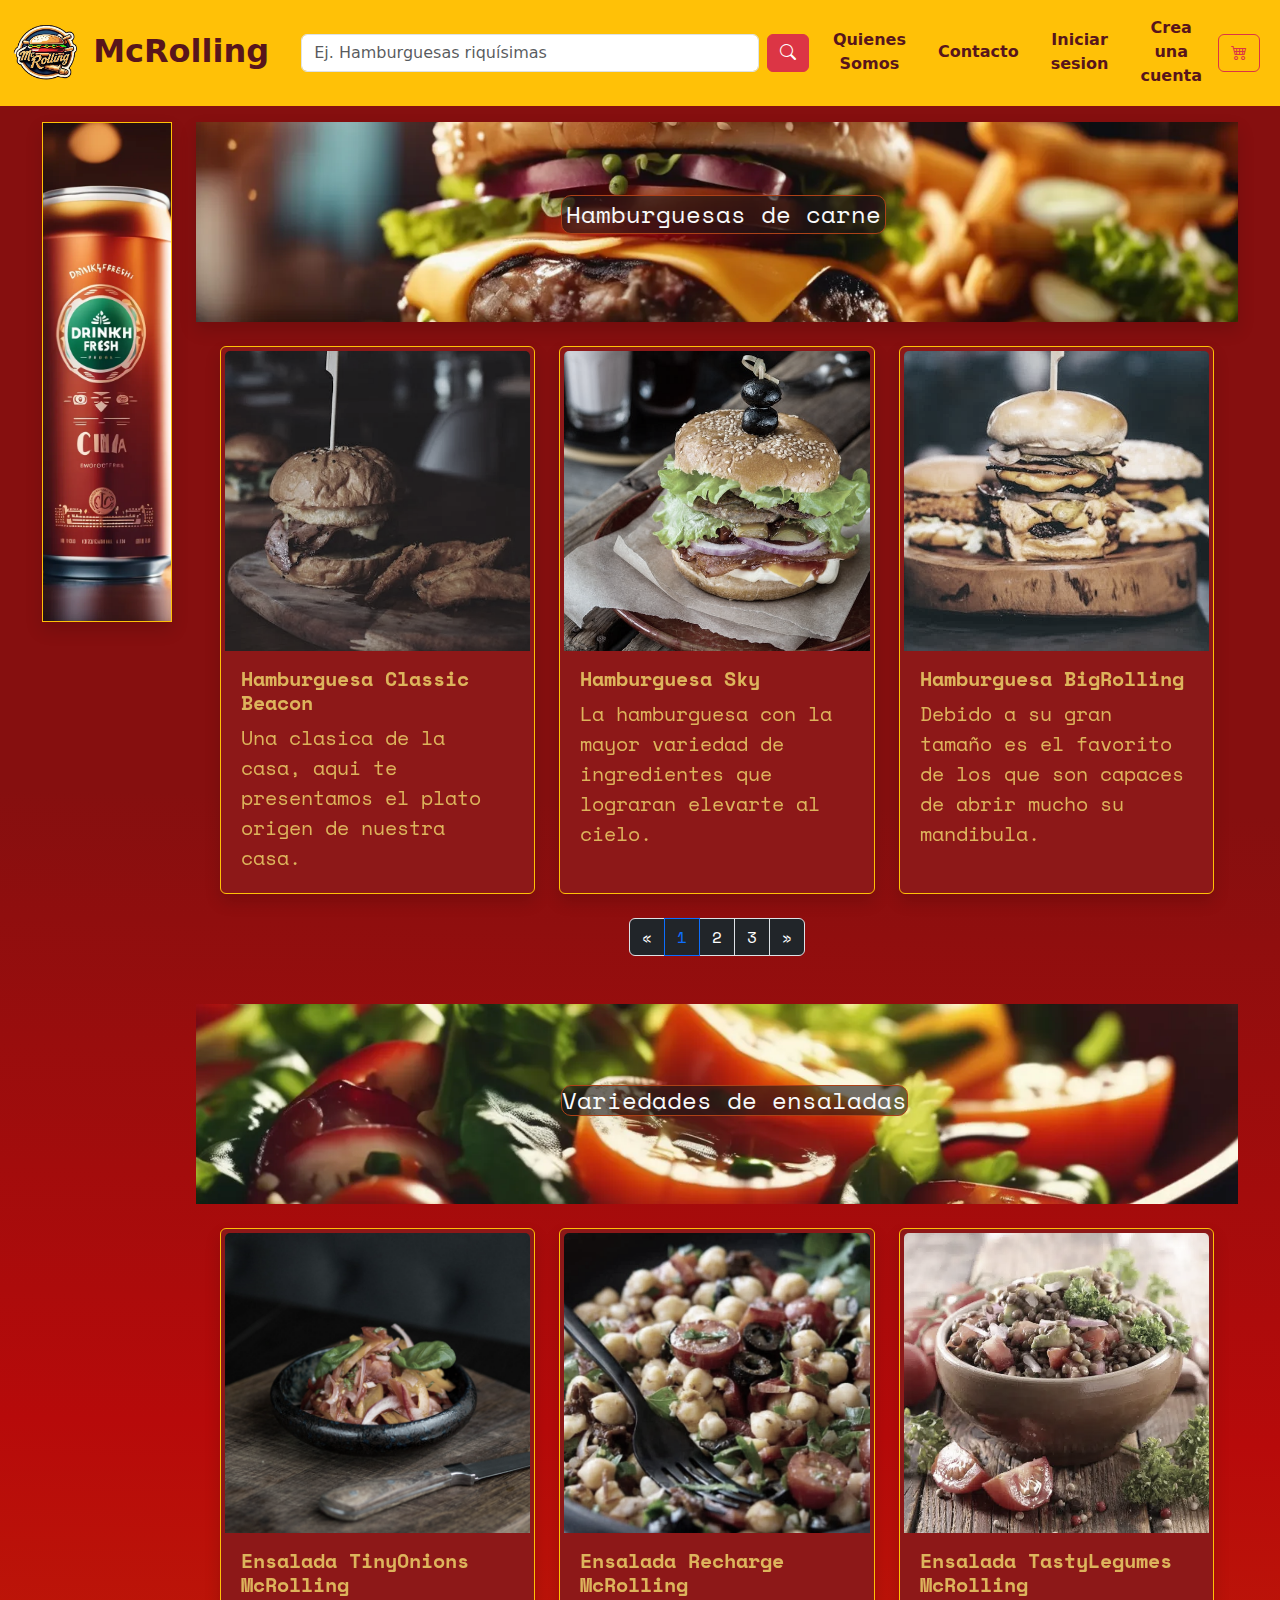
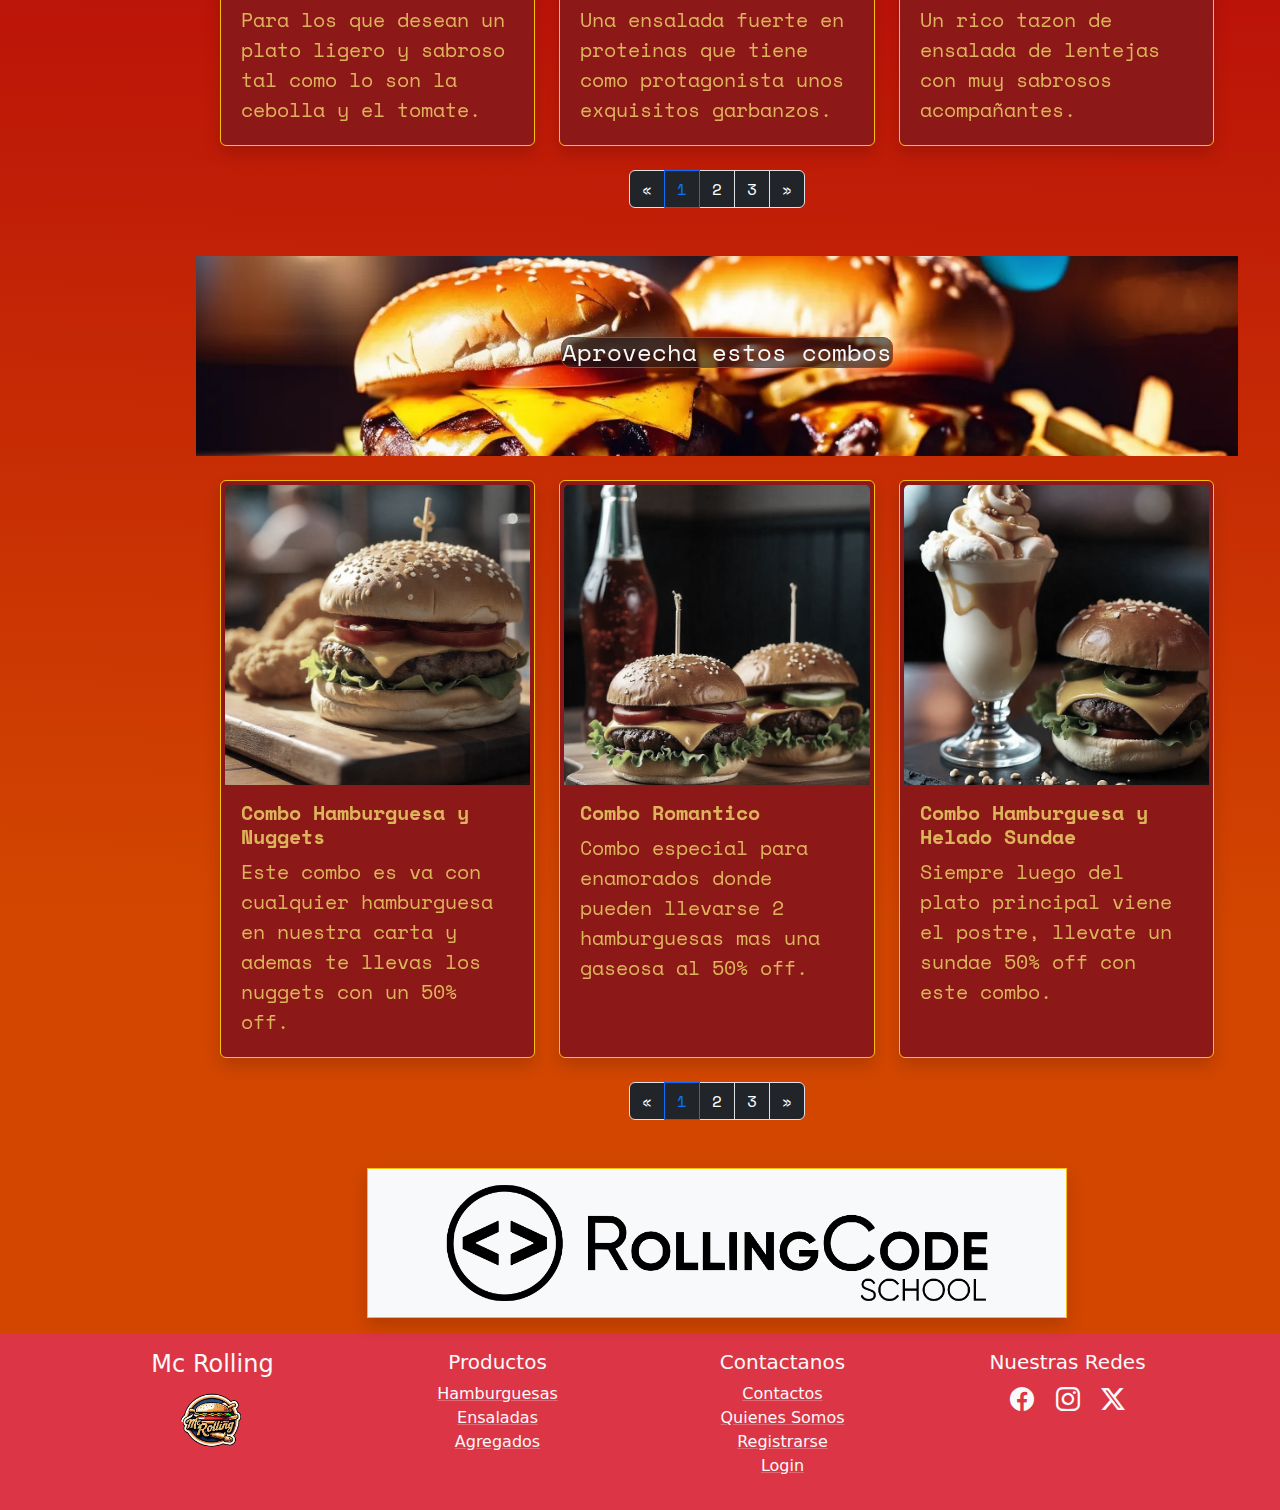
==== commit bd6f9dc8: "Agregue el navbar en pagina acerca de nosotros, cambie el color del boton tanto en index como acerca" ====
--- a/index.html
+++ b/index.html
@@ -46,7 +46,7 @@
           </button>
           <form
             class="d-flex flex-grow-1 w-100 mt-2 mt-lg-0 mx-lg-3"
-            role="search"
+            role="search" action="./pages/error404.html"
           >
             <input
               class="form-control me-2"
@@ -54,7 +54,7 @@
               placeholder="Ej. Hamburguesas riquísimas"
               aria-label="Search"
             />
-            <button class="btn btn-light" type="submit">
+            <button class="btn btn-danger" type="submit" value="error404">
               <i class="bi bi-search"></i>
             </button>
           </form>
@@ -87,7 +87,7 @@
                 <a
                   class="nav-link text-danger-emphasis fw-bold"
                   href="./pages/login.html"
-                  >Ingresa</a
+                  >Iniciar sesion</a
                 >
               </li>
               <li
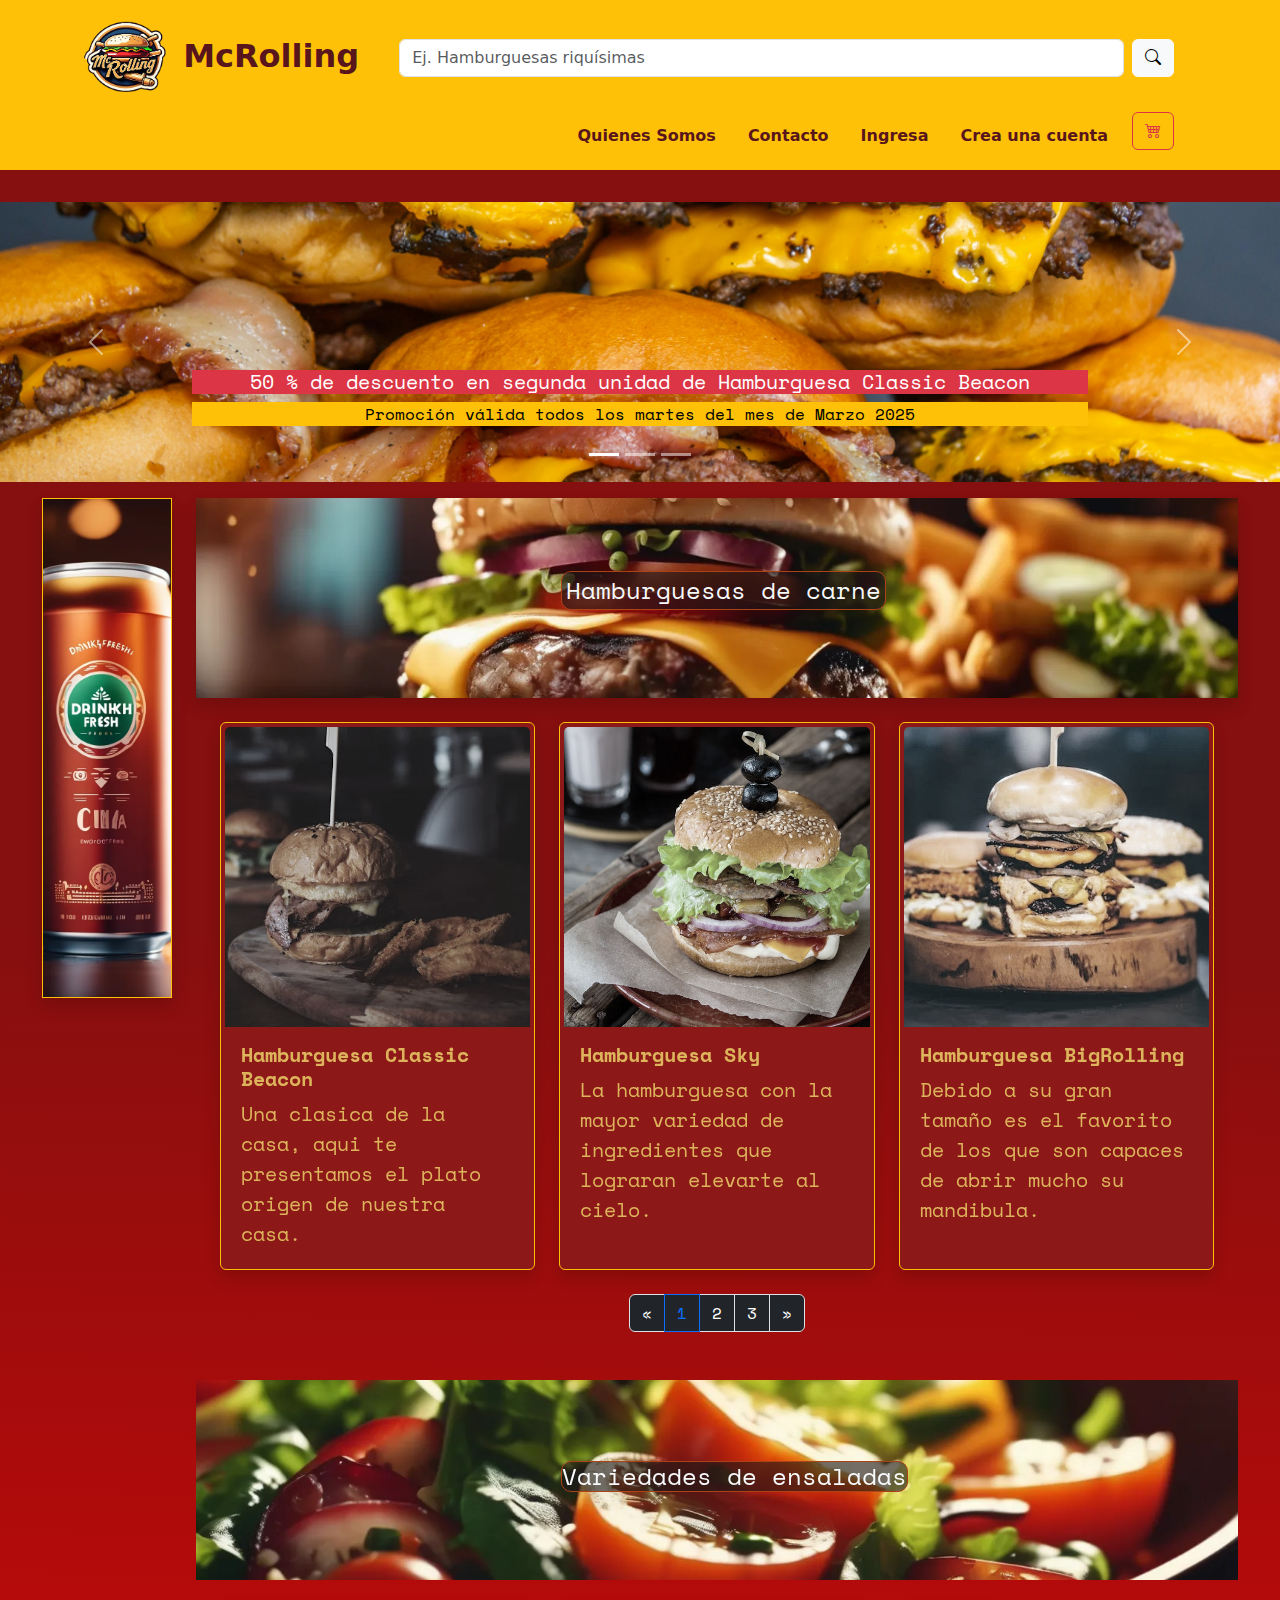
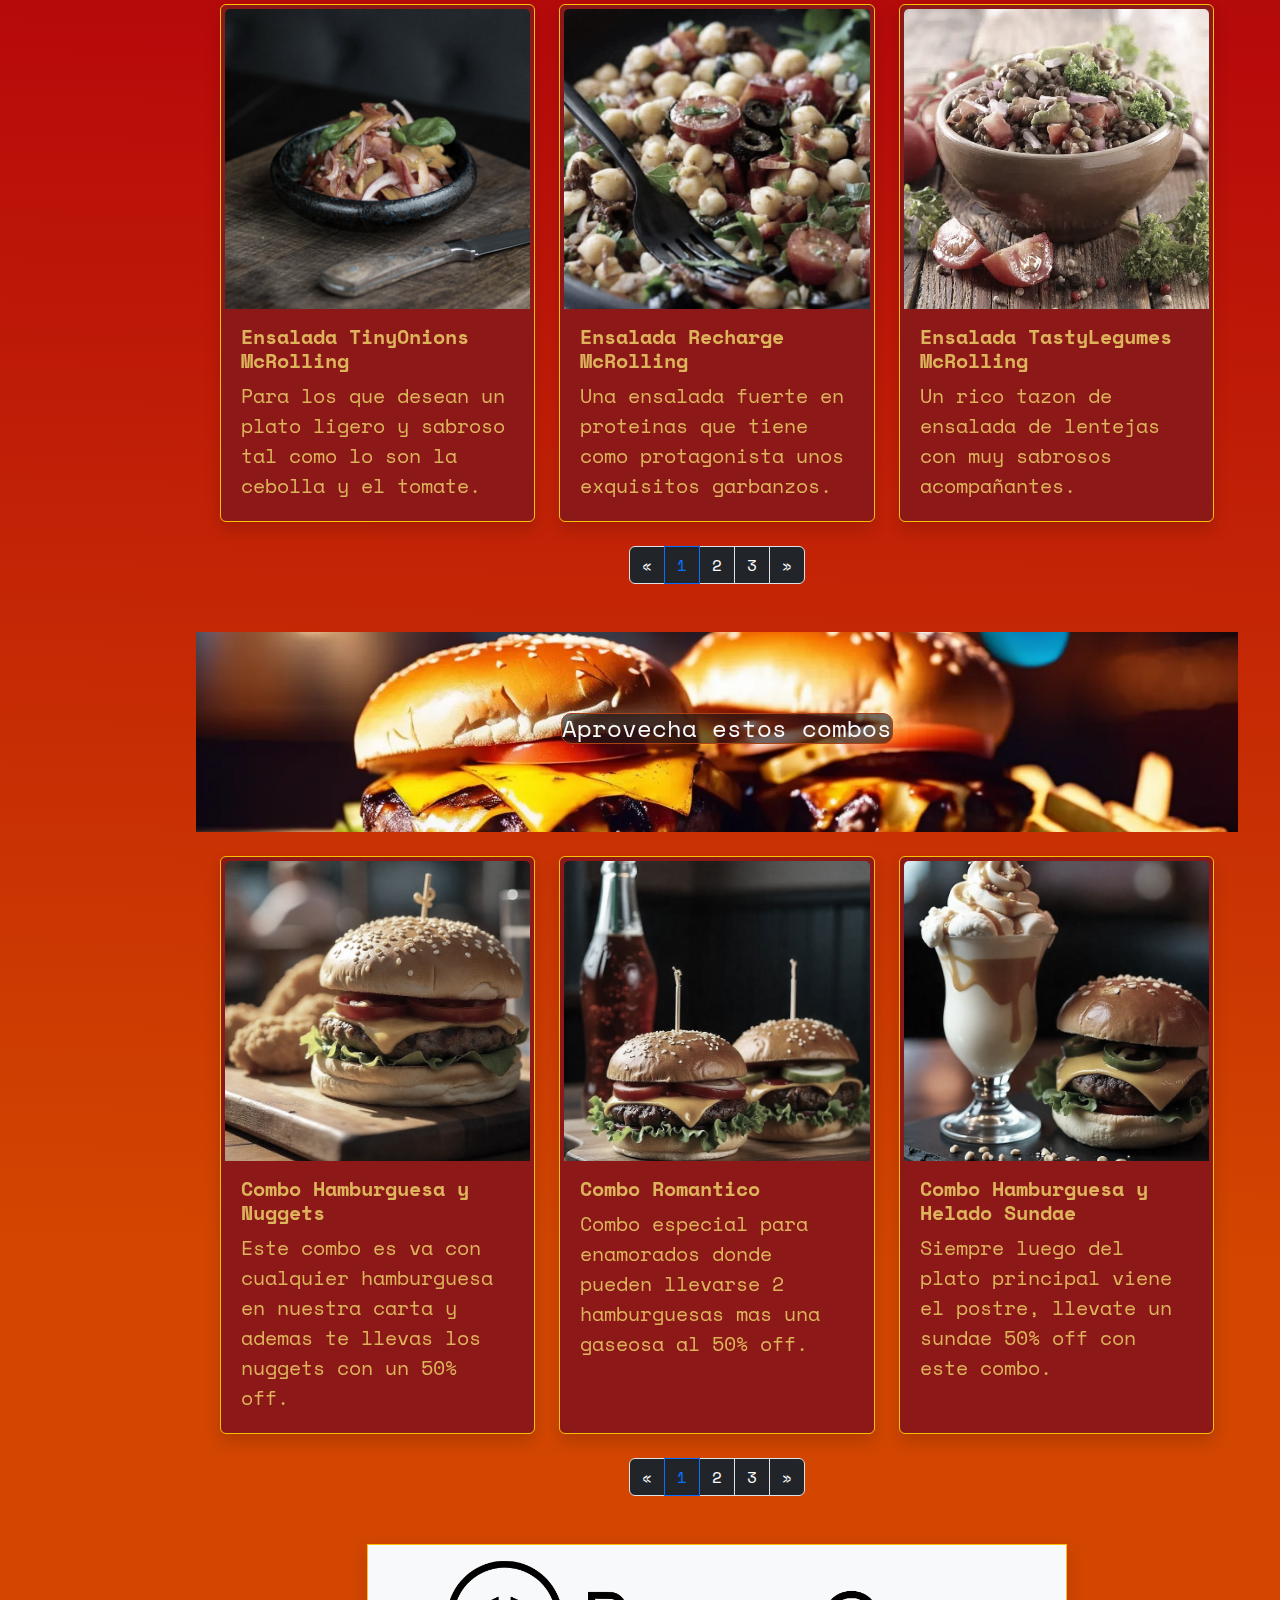
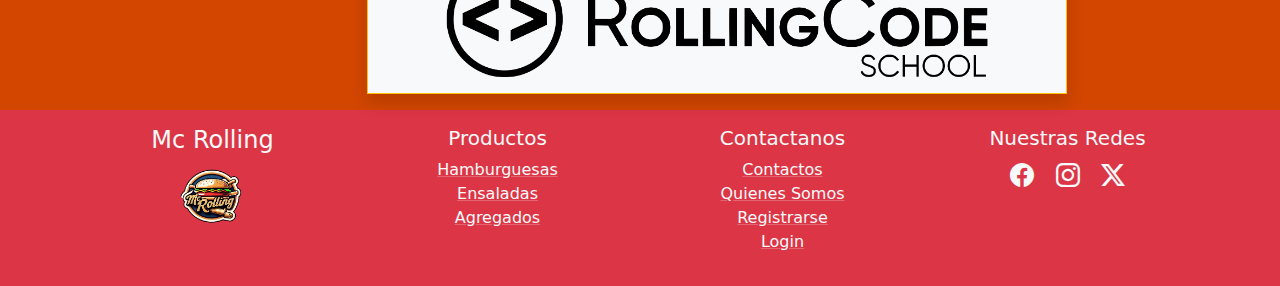
==== commit 9805233b: "Merge pull request #24 from victorhoracio/slider" ====
--- a/index.html
+++ b/index.html
@@ -19,34 +19,25 @@
   <body>
     <header>
       <nav class="navbar navbar-expand-lg navbar-warning bg-warning">
-        <div class="container-fluid">
+        <div
+          class="container d-flex flex-row flex-wrap justify-content-between"
+        >
           <a
-            class="navbar-brand text-danger-emphasis fs-2 fw-bold titulo"
+            class="navbar-brand text-danger-emphasis fs-2 fw-bold titulo align-self-start"
             href="index.html"
           >
             <img
               src="./img/navbarLogo.png"
               alt="Logo"
-              width="70"
-              height="70"
+              width="90"
+              height="90"
               class="align-text-center"
             />
-            <strong>McRolling</strong>
-          </a>
-          <button
-            class="navbar-toggler"
-            type="button"
-            data-bs-toggle="collapse"
-            data-bs-target="#miMenu"
-            aria-controls="miMenu"
-            aria-expanded="false"
-            aria-label="Toggle navigation"
+            <strong>McRolling</strong></a
           >
-            <span class="navbar-toggler-icon"></span>
-          </button>
           <form
-            class="d-flex flex-grow-1 w-100 mt-2 mt-lg-0 mx-lg-3"
-            role="search" action="./pages/error404.html"
+            class="d-flex justify-content-center flex-fill p-4"
+            role="search"
           >
             <input
               class="form-control me-2"
@@ -54,45 +45,52 @@
               placeholder="Ej. Hamburguesas riquísimas"
               aria-label="Search"
             />
-            <button class="btn btn-danger" type="submit" value="error404">
+            <button class="btn btn btn-light" type="submit">
               <i class="bi bi-search"></i>
             </button>
           </form>
+
+          <button
+            class="navbar-toggler py-2 ms-2"
+            type="button"
+            data-bs-toggle="collapse"
+            data-bs-target="#miMenu"
+            aria-controls="navbarSupportedContent"
+            aria-expanded="false"
+            aria-label="Toggle navigation"
+          >
+            <span class="navbar-toggler-icon"></span>
+          </button>
           <div
-            class="collapse navbar-collapse justify-content-end text-center"
+            class="collapse navbar-collapse justify-content-end align-items-end py-1"
             id="miMenu"
           >
             <ul class="navbar-nav nav-underline">
-              <li
-                class="nav-item d-flex align-items-center justify-content-center"
-              >
+              <hr class="link-opacity-50" />
+              <li class="nav-item">
                 <a
                   class="nav-link text-danger-emphasis fw-bold"
+                  aria-current="page"
                   href="./pages/acercaDeNosotros.html"
                   >Quienes Somos</a
                 >
               </li>
-              <li
-                class="nav-item d-flex align-items-center justify-content-center"
-              >
+              <li class="nav-item">
                 <a
                   class="nav-link text-danger-emphasis fw-bold"
                   href="./pages/contactos.html"
                   >Contacto</a
                 >
               </li>
-              <li
-                class="nav-item d-flex align-items-center justify-content-center"
-              >
+              <li class="nav-item">
                 <a
                   class="nav-link text-danger-emphasis fw-bold"
+                  aria-current="page"
                   href="./pages/login.html"
-                  >Iniciar sesion</a
-                >
-              </li>
-              <li
-                class="nav-item d-flex align-items-center justify-content-center"
-              >
+                  >Ingresa</a
+                >
+              </li>
+              <li class="nav-item">
                 <a
                   class="nav-link text-danger-emphasis fw-bold"
                   href="./pages/registro.html"
@@ -100,19 +98,53 @@
                 >
               </li>
             </ul>
-            <div class="mt-2 mt-lg-0 mx-2">
-              <a
-                class="btn btn-outline-danger"
-                href="./pages/detalleCarrito.html"
-              >
-                <i class="bi bi-cart4"></i>
-              </a>
-            </div>
+            <form class="mb-2 px-3">
+              <a class="btn btn-outline-danger me-2" href="./pages/detalleCarrito.html">  <i class="bi bi-cart4"></i></a>      
+              </button>
+            </form>
           </div>
         </div>
       </nav>
     </header>
     <main class="bg-main-fuente py-3">
+      <section id="carouselMcRolling" class="carousel slide my-3">
+        <div class="carousel-indicators">
+          <button type="button" data-bs-target="#carouselMcRolling" data-bs-slide-to="0" class="active" aria-current="true" aria-label="Slide 1"></button>
+          <button type="button" data-bs-target="#carouselMcRolling" data-bs-slide-to="1" aria-label="Slide 2"></button>
+          <button type="button" data-bs-target="#carouselMcRolling" data-bs-slide-to="2" aria-label="Slide 3"></button>
+        </div>
+        <div class="carousel-inner">
+          <div class="carousel-item active">
+            <img src="./img/slider hamb 1.jpg" class="d-block w-100 img-banner-promociones" alt="torre de hamburguesas">
+            <div class="carousel-caption d-block">
+              <h5 class="fs-md-2 text-bg-danger">50 % de descuento en segunda unidad de Hamburguesa Classic Beacon</h5>
+              <p class="text-bg-warning">Promoción válida todos los martes del mes de Marzo 2025 </p>
+            </div>
+          </div>
+          <div class="carousel-item">
+            <img src="./img/slider hamb 2.jpg" class="d-block w-100 img-banner-promociones" alt="hamburguesa con papas">
+            <div class="carousel-caption d-block">
+              <h5 class="fs-md-2 text-bg-danger">Con la compra de hamburguesa BigRolling te llevas las papas DE REGALO</h5>
+              <p class="text-bg-warning">Promoción válida hasta el 30 de Abril o hasta agotar stock de 100 unidades</p>
+            </div>
+          </div>
+          <div class="carousel-item">
+            <img src="./img/slider hamb 3.jpg" class="d-block w-100 img-banner-promociones" alt="hamburguesa simple">
+            <div class="carousel-caption d-block">
+              <h5 class="fs-md-2 text-bg-danger">Envío gratis</h5>
+              <p class="text-bg-warning">Haciendo tu compra por primera vez por la web te la llevamos a tu domicilio GRATIS</p>
+            </div>
+          </div>
+        </div>
+        <button class="carousel-control-prev" type="button" data-bs-target="#carouselMcRolling" data-bs-slide="prev">
+          <span class="carousel-control-prev-icon" aria-hidden="true"></span>
+          <span class="visually-hidden">Previous</span>
+        </button>
+        <button class="carousel-control-next" type="button" data-bs-target="#carouselMcRolling" data-bs-slide="next">
+          <span class="carousel-control-next-icon" aria-hidden="true"></span>
+          <span class="visually-hidden">Next</span>
+        </button>
+      </section>
       <section class="container-fluid">
         <div class="row justify-content-center gap-4 contenedor-sticky">
           <a
@@ -126,7 +158,7 @@
               class="img-publicidad"
             />
           </a>
-
+          
           <div class="col-12 col-md-10 col-lg-10 row justify-content-center">
             <div class="contenedor-titulo-categoria">
               <img
@@ -595,8 +627,7 @@
             ></a>
           </article>
         </div>
-      </div>
-    </footer>
-    <script src="./js/bootstrap.min.js"></script>
+      </footer>
   </body>
+ <script src="./js/bootstrap.min.js"></script>
 </html>
--- a/css/style.css
+++ b/css/style.css
@@ -190,13 +190,13 @@
   height: 25px;
 }
 
-.mapa{
-  width: 100%;
-  height: 100%;
-}
-
-textarea{
-  resize: none;
+.btn-inicio-como{
+  height: 25px;
+}
+
+.img-banner-promociones {
+  height: 280px;
+  object-fit: cover;
 }
 /* Media de publicidades */
 
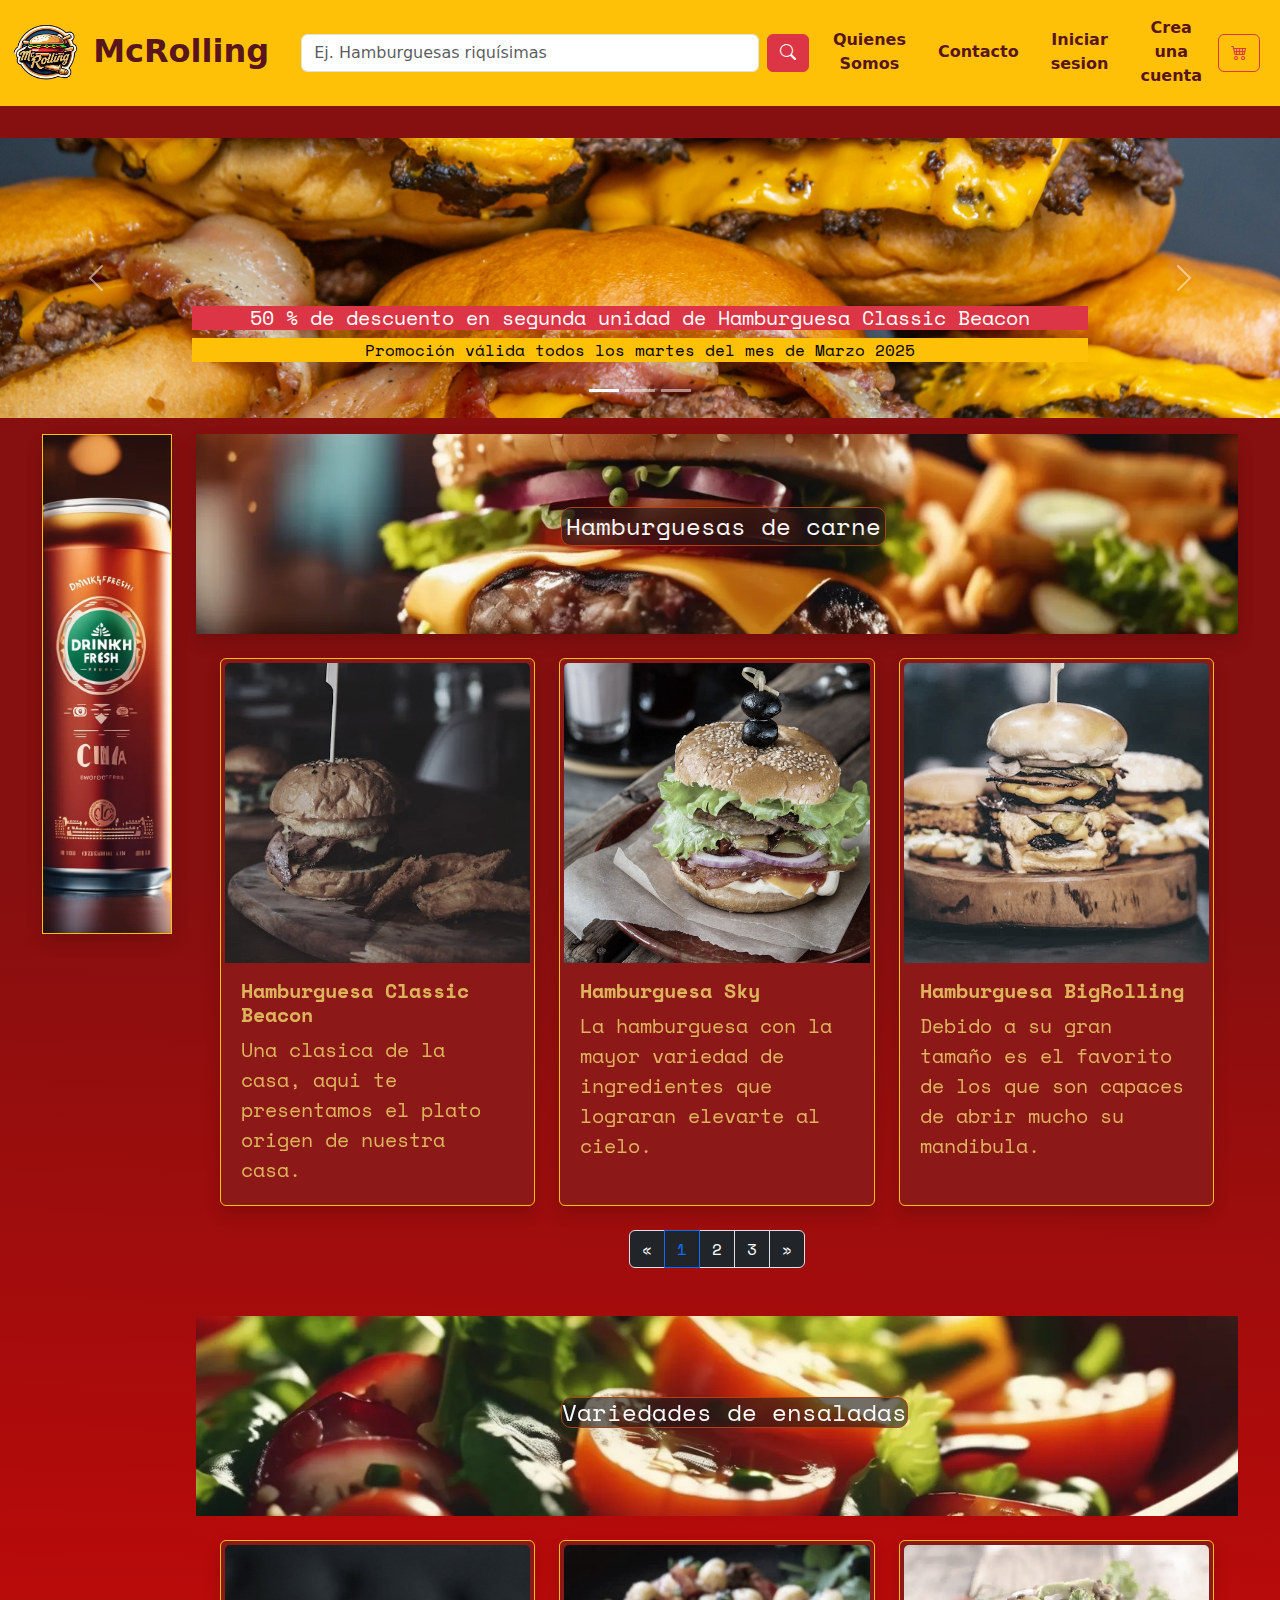
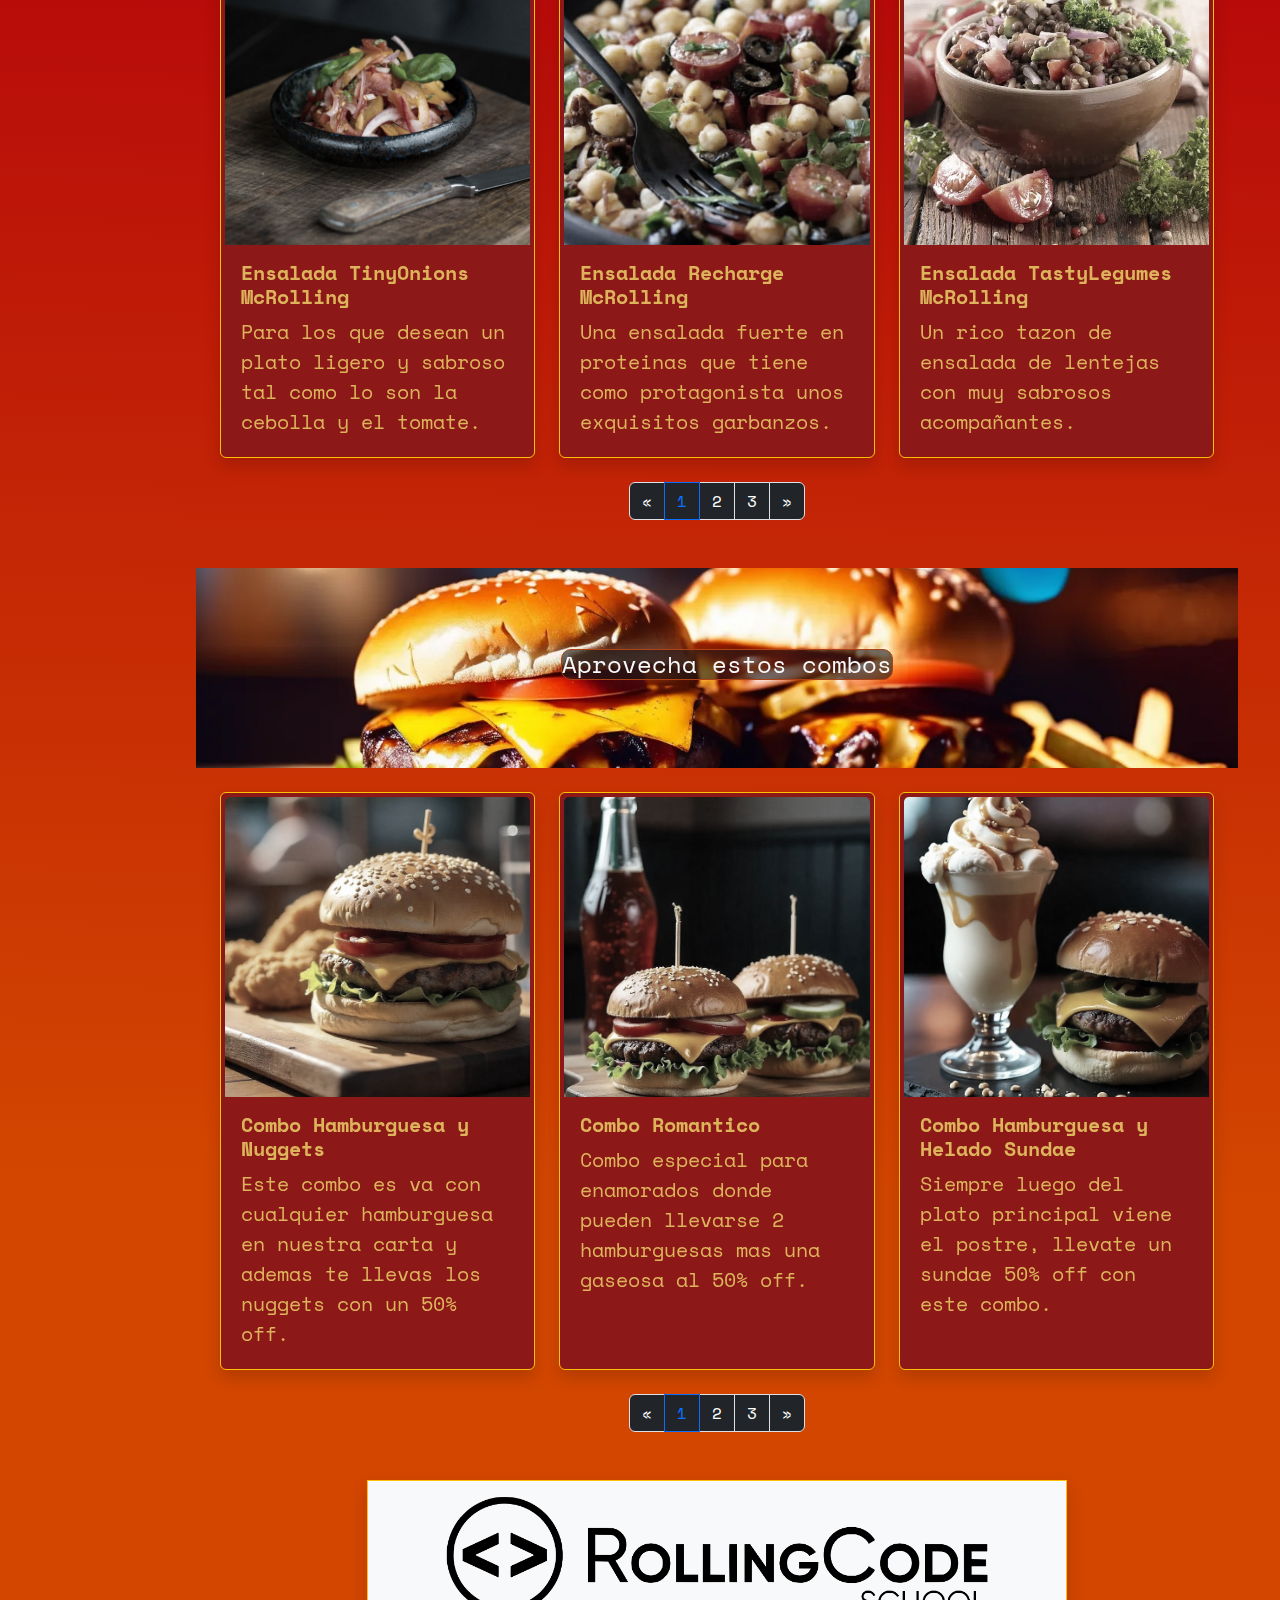
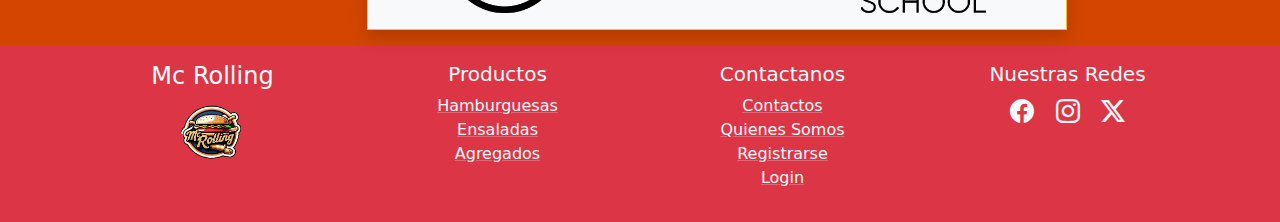
==== commit 2a77cc9a: "aplique navbar en todas las paginas excepto error404 y login. Agregue un footer en pagina error.404." ====
--- a/index.html
+++ b/index.html
@@ -19,25 +19,34 @@
   <body>
     <header>
       <nav class="navbar navbar-expand-lg navbar-warning bg-warning">
-        <div
-          class="container d-flex flex-row flex-wrap justify-content-between"
-        >
+        <div class="container-fluid">
           <a
-            class="navbar-brand text-danger-emphasis fs-2 fw-bold titulo align-self-start"
+            class="navbar-brand text-danger-emphasis fs-2 fw-bold titulo"
             href="index.html"
           >
             <img
               src="./img/navbarLogo.png"
               alt="Logo"
-              width="90"
-              height="90"
+              width="70"
+              height="70"
               class="align-text-center"
             />
-            <strong>McRolling</strong></a
+            <strong>McRolling</strong>
+          </a>
+          <button
+            class="navbar-toggler"
+            type="button"
+            data-bs-toggle="collapse"
+            data-bs-target="#miMenu"
+            aria-controls="miMenu"
+            aria-expanded="false"
+            aria-label="Toggle navigation"
           >
+            <span class="navbar-toggler-icon"></span>
+          </button>
           <form
-            class="d-flex justify-content-center flex-fill p-4"
-            role="search"
+            class="d-flex flex-grow-1 w-100 mt-2 mt-lg-0 mx-lg-3"
+            role="search" action="./pages/error404.html"
           >
             <input
               class="form-control me-2"
@@ -45,52 +54,45 @@
               placeholder="Ej. Hamburguesas riquísimas"
               aria-label="Search"
             />
-            <button class="btn btn btn-light" type="submit">
+            <button class="btn btn-danger" type="submit" value="error404">
               <i class="bi bi-search"></i>
             </button>
           </form>
-
-          <button
-            class="navbar-toggler py-2 ms-2"
-            type="button"
-            data-bs-toggle="collapse"
-            data-bs-target="#miMenu"
-            aria-controls="navbarSupportedContent"
-            aria-expanded="false"
-            aria-label="Toggle navigation"
-          >
-            <span class="navbar-toggler-icon"></span>
-          </button>
           <div
-            class="collapse navbar-collapse justify-content-end align-items-end py-1"
+            class="collapse navbar-collapse justify-content-end text-center"
             id="miMenu"
           >
             <ul class="navbar-nav nav-underline">
-              <hr class="link-opacity-50" />
-              <li class="nav-item">
+              <li
+                class="nav-item d-flex align-items-center justify-content-center"
+              >
                 <a
                   class="nav-link text-danger-emphasis fw-bold"
-                  aria-current="page"
                   href="./pages/acercaDeNosotros.html"
                   >Quienes Somos</a
                 >
               </li>
-              <li class="nav-item">
+              <li
+                class="nav-item d-flex align-items-center justify-content-center"
+              >
                 <a
                   class="nav-link text-danger-emphasis fw-bold"
                   href="./pages/contactos.html"
                   >Contacto</a
                 >
               </li>
-              <li class="nav-item">
+              <li
+                class="nav-item d-flex align-items-center justify-content-center"
+              >
                 <a
                   class="nav-link text-danger-emphasis fw-bold"
-                  aria-current="page"
                   href="./pages/login.html"
-                  >Ingresa</a
-                >
-              </li>
-              <li class="nav-item">
+                  >Iniciar sesion</a
+                >
+              </li>
+              <li
+                class="nav-item d-flex align-items-center justify-content-center"
+              >
                 <a
                   class="nav-link text-danger-emphasis fw-bold"
                   href="./pages/registro.html"
@@ -98,10 +100,14 @@
                 >
               </li>
             </ul>
-            <form class="mb-2 px-3">
-              <a class="btn btn-outline-danger me-2" href="./pages/detalleCarrito.html">  <i class="bi bi-cart4"></i></a>      
-              </button>
-            </form>
+            <div class="mt-2 mt-lg-0 mx-2">
+              <a
+                class="btn btn-outline-danger"
+                href="./pages/detalleCarrito.html"
+              >
+                <i class="bi bi-cart4"></i>
+              </a>
+            </div>
           </div>
         </div>
       </nav>
@@ -627,7 +633,8 @@
             ></a>
           </article>
         </div>
-      </footer>
+      </div>
+    </footer>
+    <script src="./js/bootstrap.min.js"></script>
   </body>
- <script src="./js/bootstrap.min.js"></script>
 </html>
--- a/css/style.css
+++ b/css/style.css
@@ -30,6 +30,16 @@
   font-style: normal;
 }
 
+.bg-main-login{
+  background-image: linear-gradient(
+    181.3deg,
+    rgba(134, 15, 15, 1) 24.9%,
+    rgba(183, 10, 10, 1) 46.9%,
+    rgb(209, 70, 0) 85.1%
+  );
+  color: white;
+}
+
 .contenedor-sticky {
   position: relative;
 }
@@ -190,14 +200,45 @@
   height: 25px;
 }
 
-.btn-inicio-como{
-  height: 25px;
+.img-login{
+  width: 100%;
+  height: 100%;
+  object-fit: cover;
 }
 
 .img-banner-promociones {
   height: 280px;
   object-fit: cover;
 }
+
+.bg-login-form{
+background-color: #ff5703;
+}
+
+.img-login{
+  width: 100%;
+  height: 100%;
+  object-fit: cover;
+}
+
+.img-banner-promociones {
+  height: 280px;
+  object-fit: cover;
+}
+
+.bg-login-form{
+background-color: #ff5703;
+}
+
+.mapa{
+  width: 100%;
+  height: 100%;
+}
+
+textarea{
+  resize: none;
+}
+
 /* Media de publicidades */
 
 @media (min-width: 320px) and (max-width: 767px) {
@@ -308,8 +349,14 @@
   }
 }
 
-@media (max-width: 991px) {
+@media (max-width: 767px) {
   .img-d-none{
     display: none;
   }
+}
+
+@media (min-width: 768px) and (max-width: 991px){
+  .contenedor-img-login{
+    height: 687px;
+  }
 }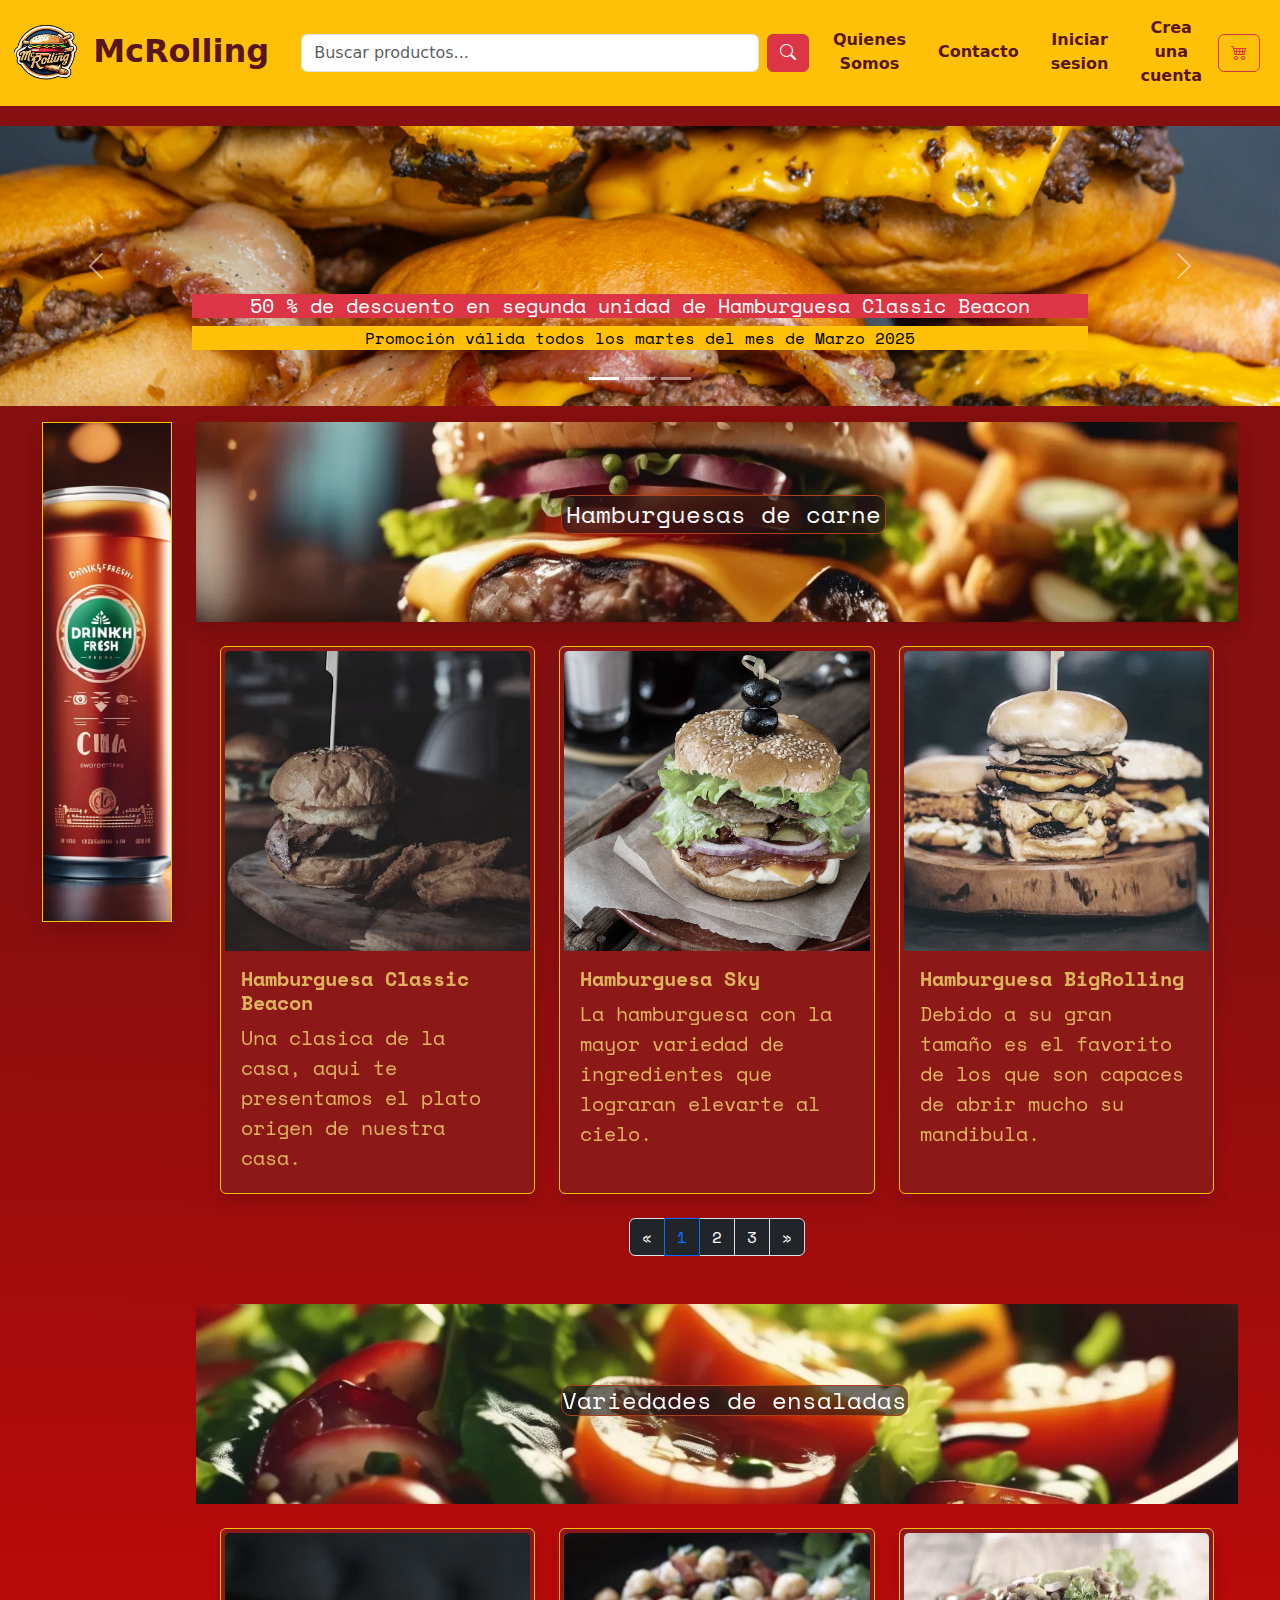
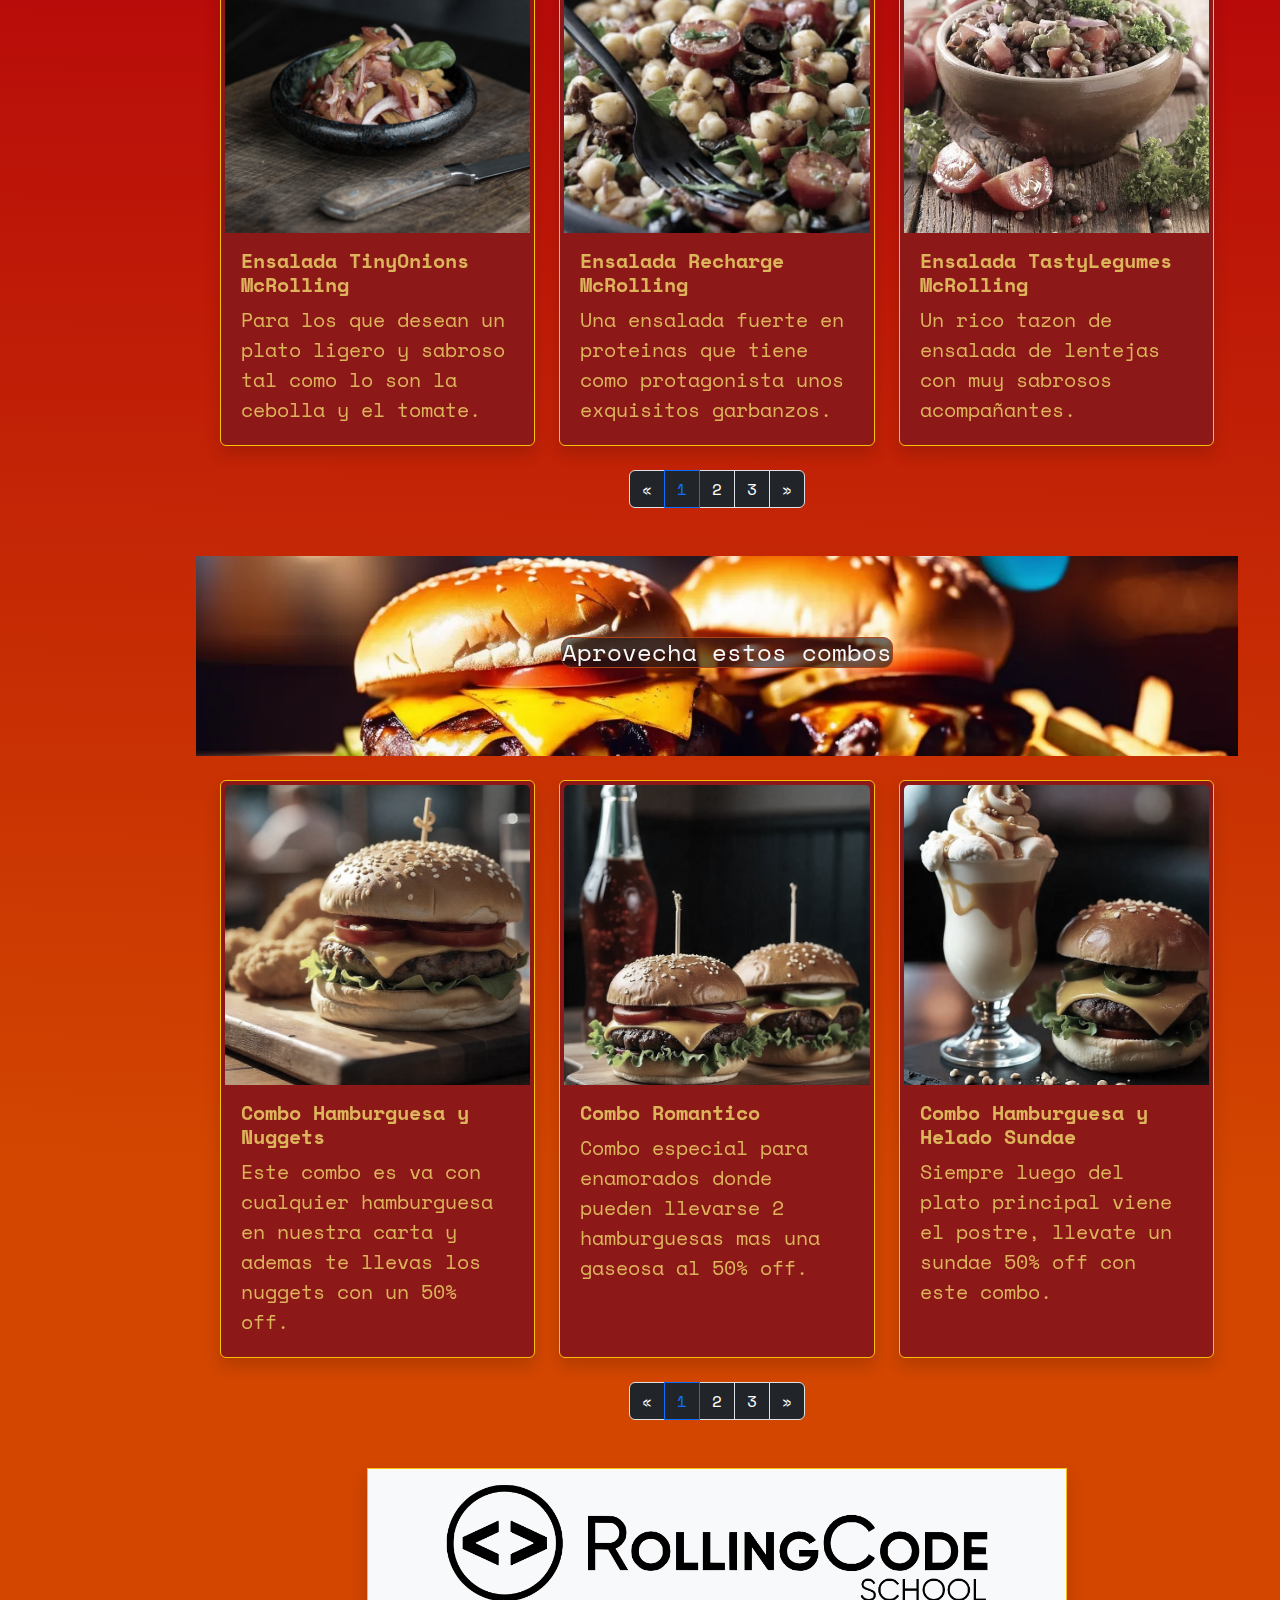
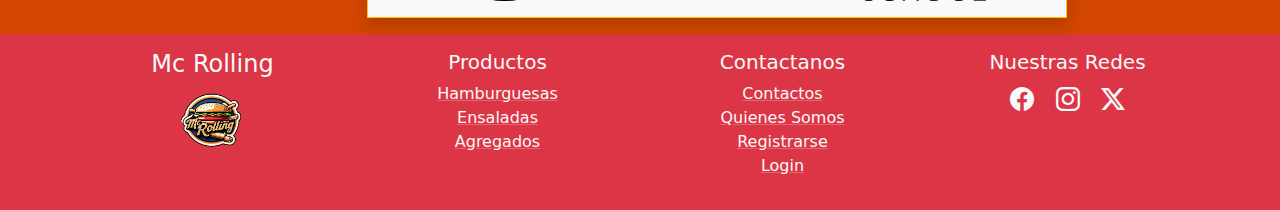
==== commit 52c5714e: "Cambie la leyenda del buscador de navbar en todas las paginas, cambie el link de imagen de login a j" ====
--- a/index.html
+++ b/index.html
@@ -14,7 +14,7 @@
     />
     <link rel="stylesheet" href="./css/bootstrap.min.css" />
     <link rel="stylesheet" href="./css/style.css" />
-    <title>McRolling</title>
+    <title>McRolling - Inicio</title>
   </head>
   <body>
     <header>
@@ -51,7 +51,7 @@
             <input
               class="form-control me-2"
               type="search"
-              placeholder="Ej. Hamburguesas riquísimas"
+              placeholder="Buscar productos..."
               aria-label="Search"
             />
             <button class="btn btn-danger" type="submit" value="error404">
@@ -113,7 +113,7 @@
       </nav>
     </header>
     <main class="bg-main-fuente py-3">
-      <section id="carouselMcRolling" class="carousel slide my-3">
+      <section id="carouselMcRolling" class="carousel slide mt-1 mb-3">
         <div class="carousel-indicators">
           <button type="button" data-bs-target="#carouselMcRolling" data-bs-slide-to="0" class="active" aria-current="true" aria-label="Slide 1"></button>
           <button type="button" data-bs-target="#carouselMcRolling" data-bs-slide-to="1" aria-label="Slide 2"></button>
--- a/css/style.css
+++ b/css/style.css
@@ -239,8 +239,6 @@
   resize: none;
 }
 
-/* Media de publicidades */
-
 @media (min-width: 320px) and (max-width: 767px) {
   .contenedor-publicidad {
     display: none;
@@ -280,8 +278,6 @@
   }
 }
 
-/* Media de titulos de categorias */
-
 @media (max-width: 374px) {
   .titulo-categoria {
     left: 2%;
